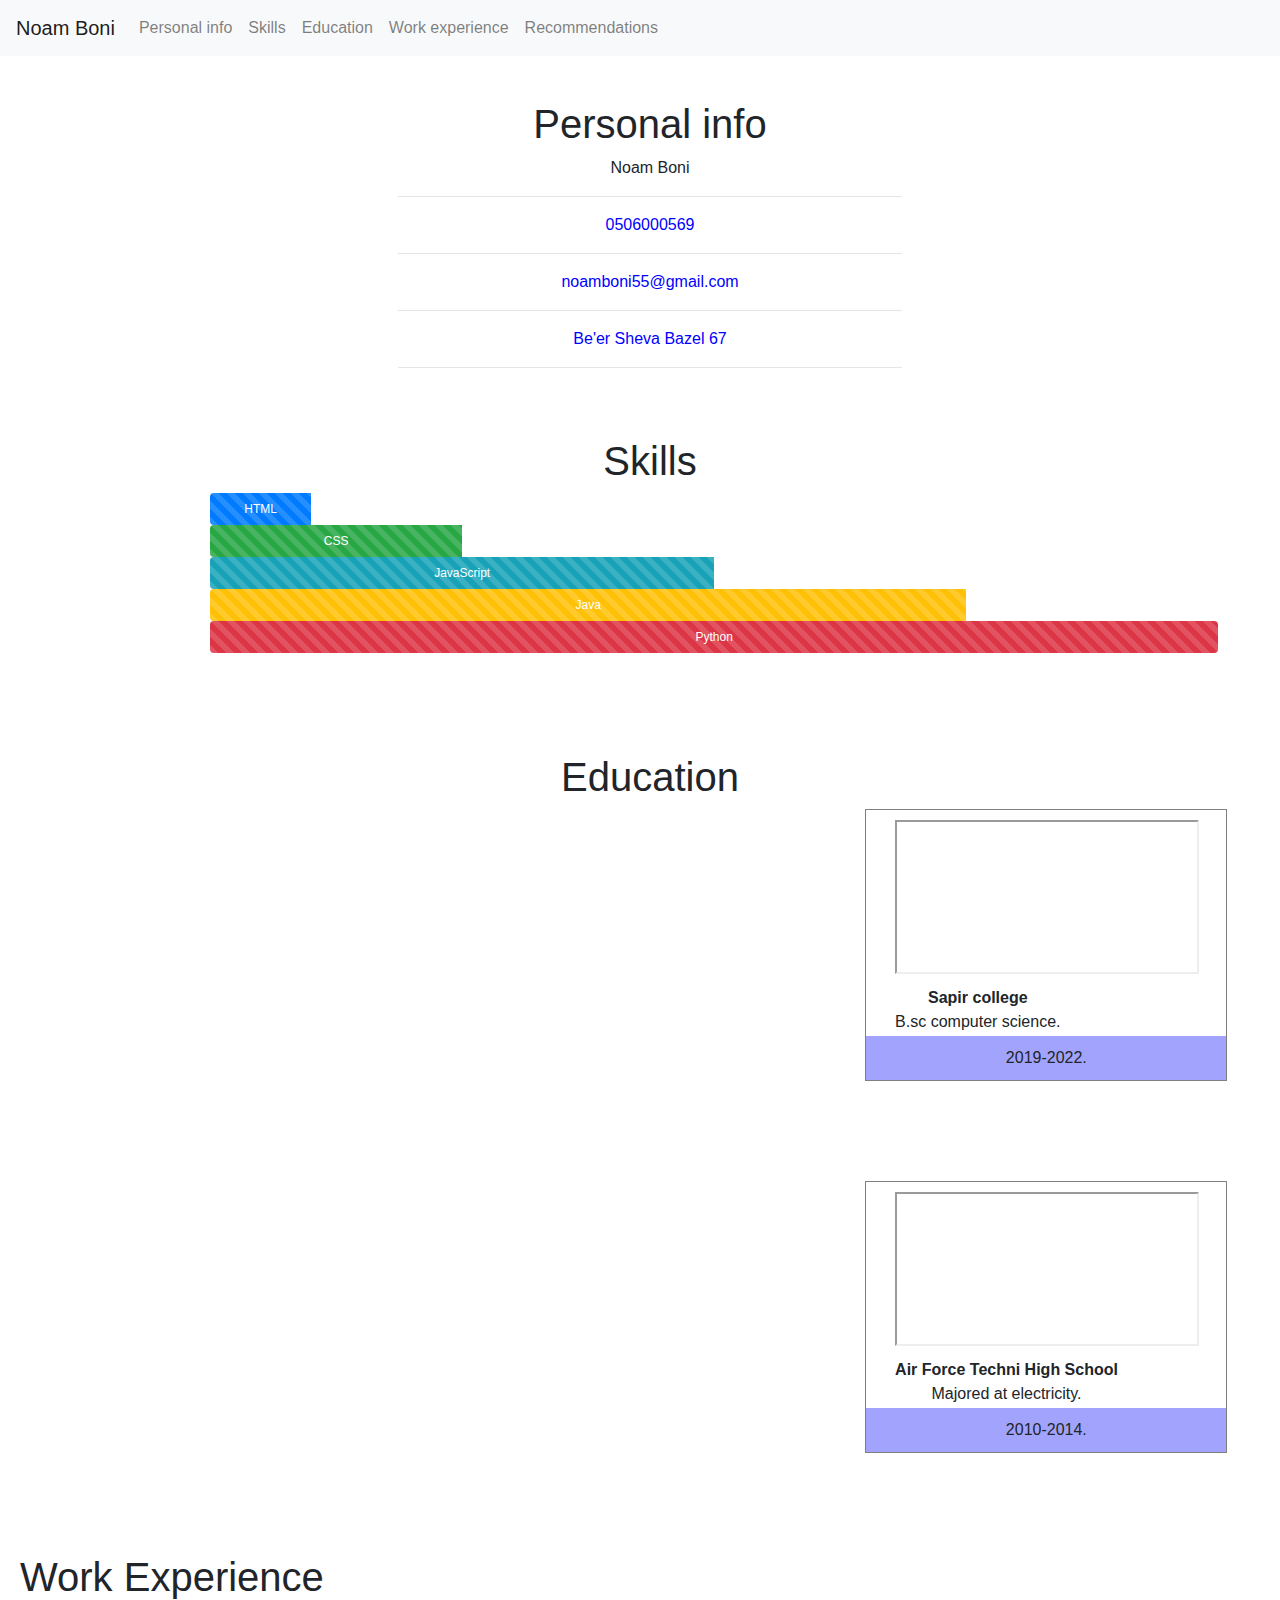
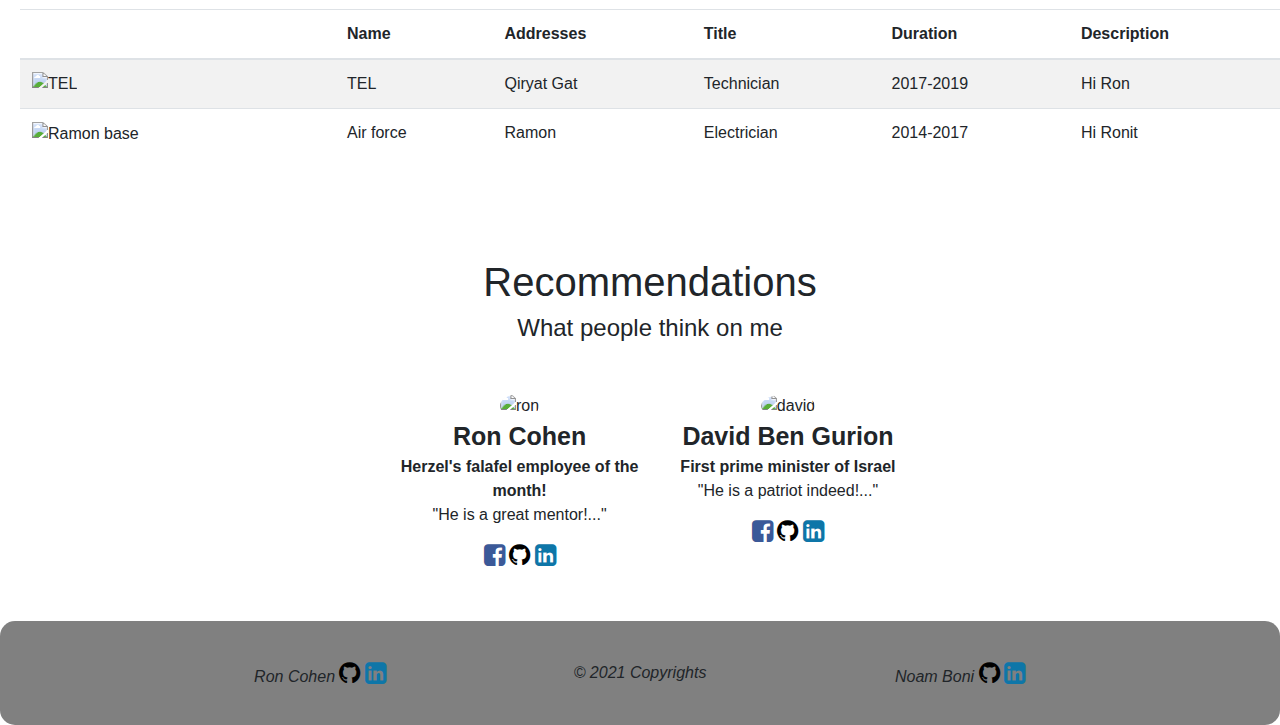
==== Code/index.html @ b9d27add "cont" ====
<!DOCTYPE html>
<html lang="en">

<header>
    <meta="UTF-8">
        <meta name="viewport" content="width=device-width, initial-scale=1">
        <link rel="stylesheet" href="https://stackpath.bootstrapcdn.com/bootstrap/4.5.2/css/bootstrap.min.css"
            integrity="sha384-JcKb8q3iqJ61gNV9KGb8thSsNjpSL0n8PARn9HuZOnIxN0hoP+VmmDGMN5t9UJ0Z" crossorigin="anonymous">
        <link rel="stylesheet"
            href="https://cdnjs.cloudflare.com/ajax/libs/font-awesome/4.7.0/css/font-awesome.min.css">
        <link rel="stylesheet" href="style.css">
        <title>Noam Boni - CV </title>
</header>


<body>


    <nav class="navbar navbar-expand-lg navbar-light bg-light">
        <a class="navbar-brand" href="#">Noam Boni</a>
        <div class="collapse navbar-collapse" id="navbarNav">
          <ul class="navbar-nav">
            <li class="nav-item">
              <a class="nav-link" href="#personal-info">Personal info</a>
            </li>
            <li class="nav-item">
              <a class="nav-link" href="#skills">Skills</a>
            </li>
            <li class="nav-item">
              <a class="nav-link" href="#education">Education</a>
            </li>
            <li class="nav-item">
                <a class="nav-link" href="#work-experience">Work experience</a>
            </li>
            <li class="nav-item">
                <a class="nav-link" href="#recommendations">Recommendations</a></li>
            </li>
          </ul>
        </div>
      </nav>

    <section id="personal-info">
        <div>
            <h1>Personal info</h1>
            <p>Noam Boni</p>
            <hr>
            <a href="tel:0506000569">0506000569</a>
            <hr>
            <a href="mailto:noamboni55@gmail.com
            &subject=Hi%20Noam%20Boni
            &body=Good%20day">noamboni55@gmail.com</a>
            <hr>
            <a href="https://www.google.co.il/maps/place/%D7%91%D7%96%D7%9C+67,+%D7%91%D7%90%D7%A8+%D7%A9%D7%91%D7%A2%E2%80%AD/@31.2509069,34.7924767,17z/data=!3m1!4b1!4m5!3m4!1s0x1502666c70b21337:0xc78665415053d9a7!8m2!3d31.2509069!4d34.790288"
                target="_blank">Be'er
                Sheva Bazel 67</a>
            <hr>
        </div>
        <span>
            <img class="image" src="../Pictures/noam.jpg">
        </span>
    </section>

    <section id="skills">
        <h1>Skills</h1>
        <div class="progress">
            <div class="progress-bar progress-bar-striped" role="progressbar" style="width: 10%" aria-valuenow="10"
                aria-valuemin="0" aria-valuemax="100">HTML</div>
        </div>
        <div class="progress">
            <div class="progress-bar progress-bar-striped bg-success" role="progressbar" style="width: 25%"
                aria-valuenow="25" aria-valuemin="0" aria-valuemax="100">CSS</div>
        </div>
        <div class="progress">
            <div class="progress-bar progress-bar-striped bg-info" role="progressbar" style="width: 50%"
                aria-valuenow="50" aria-valuemin="0" aria-valuemax="100">JavaScript</div>
        </div>
        <div class="progress">
            <div class="progress-bar progress-bar-striped bg-warning" role="progressbar" style="width: 75%"
                aria-valuenow="75" aria-valuemin="0" aria-valuemax="100">Java</div>
        </div>
        <div class="progress">
            <div class="progress-bar progress-bar-striped bg-danger" role="progressbar" style="width: 100%"
                aria-valuenow="100" aria-valuemin="0" aria-valuemax="100">Python</div>
        </div>
    </section>

    <section id="education">
        <h1>Education</h1>
        <ul>
            <li>
                <iframe src="https://maps.google.com/maps?q=sapir%20college&t=&z=13&ie=UTF8&iwloc=&output=embed"
                    class="map"></iframe>
                </div>
                <p class="map-text">
                    <b>Sapir college</b><br>
                    B.sc computer science.<br>
                </p>
                <p class="years">2019-2022.</p>
            </li>
            <li>
                <iframe
                    src="https://maps.google.com/maps?q=%D7%98%D7%9B%D7%A0%D7%99%20%D7%91%D7%90%D7%A8%20%D7%A9%D7%91%D7%A2&t=&z=15&ie=UTF8&iwloc=&output=embed"
                    class="map"></iframe>
                <p class="map-text">
                    <b>Air Force Techni High School</b><br>
                    Majored at electricity.<br>
                </p>
                <p class="years">2010-2014.<br></p>
            </li>
        </ul>
    </section>

    <section id="work-experience">
        <h1>Work Experience</h1>
        <div class="table-exp">
            <table class="table table-striped">
                <thead>
                    <tr>
                        <th></th>
                        <th scope="col">Name</th>
                        <th scope="col">Addresses</th>
                        <th scope="col">Title</th>
                        <th scope="col">Duration</th>
                        <th scope="col">Description</th>
                    </tr>
                </thead>
                <tbody>
                    <tr>
                        <td><img class="table-img"
                                src="https://www.tel.com/about/tel_vc/images/logoTEL.png" alt="TEL"></td>
                        <td>TEL</td>
                        <td>Qiryat Gat</td>
                        <td>Technician</td>
                        <td>2017-2019</td>
                        <td>Hi Ron</td>
                    </tr>
                    <tr>
                        <td scope="row" class="w-25"><img class="table-img"
                                src="https://upload.wikimedia.org/wikipedia/he/b/b1/Kanaf_25_ramon.png"
                                alt="Ramon base"></td>
                        <td>Air force</td>
                        <td>Ramon</td>
                        <td>Electrician</td>
                        <td>2014-2017</td>
                        <td>Hi Ronit</td>
                    </tr>
                </tbody>
            </table>
        </div>


    </section>

    <section id="recommendations">
        <h1>Recommendations</h1>
        <h4>What people think on me</h4>
        <ul>
            <li>
                <img class="reco-img" src="../Pictures/ronitush.jpeg" alt="ron">
                <p class="reco">
                    <b>Ron Cohen</b><br>
                    <b>Herzel's falafel employee of the month!</b><br>
                    "He is a great mentor!..."
                </p>
                <div class="reco-icons">
                <i class="fa fa-facebook-square"></i>
                <i class="fa fa-github"></i>
                <i class="fa fa-linkedin-square"></i>
                </div>

            </li>
            <li>
                <img class="reco-img"
                    src="https://encrypted-tbn0.gstatic.com/images?q=tbn:ANd9GcR71uqk4ohhrumM4XWyDaz-d7qzefI0s_Stgg&usqp=CAU"
                    alt="david">
                <p class="reco">
                    <b>David Ben Gurion</b><br>
                    <b>First prime minister of Israel</b><br>
                    "He is a patriot indeed!..."
                </p>
                <div class="reco-icons">
                    <i class="fa fa-facebook-square"></i>
                    <i class="fa fa-github"></i>
                    <i class="fa fa-linkedin-square"></i>
                </div>

            </li>
        </ul>
    </section>






    <div class="footer">
        <span class="cpr"><i>&copy; 2021 Copyrights</i></span>
        <span class="ron">
            <span><i> Ron Cohen </i></span>
            <a class="logo" href="https://github.com/ronmms " target="_blank" title="Ron's Github">
                <i class="fa fa-github"></i> </a>
            <a href="https://www.linkedin.com/in/ron-cohen-118797155/" target="_blank" title="Ron's linkedin">
                <i class="fa fa-linkedin-square"></i> </a>
        </span>
        <span class="noam">
            <span><i> Noam Boni </i></span>
            <a class="logo" href="https://github.com/NoamBoni" target="_blank" title="Noam's Github">
                <i class="fa fa-github"> </i></a>
            <a href="https://www.linkedin.com/in/noam-boni/" target="_blank" title="Noam's linkedin">
                <i class="fa fa-linkedin-square"></i>
            </a>
        </span>
    </div>

</body>



</html>
---- Code/style.css ----
html {
    font-family: Arial, Helvetica, sans-serif, 'Times New Roman', Times, serif;
}
.navbar{
    position: fixed;
    width: 100%;
    z-index: 5;
    top: 0;
}
.head {
    top: 0;
    left: 0;
    z-index: 5;
    width: 100%;
    background-color: #333;
}

.head span {
    float: left;
    color: white;
    padding: 2ex 2ex;
    cursor: default;
}

.head ul {
    list-style-type: none;
    margin: 0;
    padding: 0;
}

.head li a {
    float: left;
    display: block;
    color: white;
    text-align: center;
    text-decoration: none;
    padding: 2ex 2ex;
}

.head li a:hover {
    background-color: #111;
}

section {
    margin-top: 100px;
    margin-left: 20px;
    margin-bottom: 50px;
    clear: left;
}

#personal-info div {
    text-align: center;
    width: 100%;
    height: 250px;
    float: left;
    margin-bottom: 7ex;
}

#personal-info hr{
    width: 40%;
}

#personal-info .image {
    margin: auto;
    display: block;
    height: 28ex;
}

#personal-info a {
    text-decoration: none;
    color: blue;
}

#personal-info a:hover {
    color: red;
    text-decoration: underline;
}

#skills{
    text-align: center;
}

.progress {
    display: flex;
    height: 2rem;
    overflow: hidden;
    line-height: 0;
    font-size: .75rem;
    background-color:white;
    border-radius: .25rem;
    width: 80%;
    margin-left: 30ex;
}

#education{
    text-align: center;
}

#education ul {
    padding-inline-start: 100ex;
    list-style-type: none;
}

#education ul li {
    border: 1px solid gray;
    float: left;
    position: relative;
    margin-bottom: 100px;
    margin-right: 80px;
    padding: 135px 180px;
    display: block;
}

.map {
    position: absolute;
    left: 8%;
    top: 4%;
    height: inherit;
}

.map-text {
    position: absolute;
    bottom: 11%;
    left: 8%;
    margin-top: 20px;
}

.years {
    position: absolute;
    left: 0;
    right: 0;
    bottom: 0;
    width: 100%;
    background-color: rgb(161, 163, 253);
    padding-top: 10px;
    padding-bottom: 10px;
    margin: 0;
    text-align: center;
}


.table-img {
    height: 8ex;
    margin: 0;
}

#recommendations {
  
    text-align: center;
    
}

#recommendations ul {
    list-style-type: none;
    margin-top: 50px;
    padding-left: 29%;
}

#recommendations ul li {
    float:left;
    width: 30%;
    margin-bottom: 50px;
}

.reco-img {
    height: 180px;
    border-radius: 50%;
    width: 150px;
}

.reco b:first-child {
    font-size: 25px;
}

.fa-facebook-square {
    color: #3b5998;
    font-size: 25px;
}

.fa-linkedin-square {
    color: #0e76a8;
    font-size: 25px;
}

.fa-github {
    color: black;
    font-size: 25px;
}


.footer{
    clear: both;
    width: 100%;
    text-align: center;
    background-color:gray;
    padding: 40px;
    border-radius: 15px;
    position: relative;
    margin-top: 100px;
}

.cpr{
    text-align: center;
    left: 650px;
}

.ron, .noam {
    position: absolute;
    width: 50%;
}

.ron {
    left: 0;
}

.noam {
    right: 0;
}

@media only screen and (max-width: 767px){
    .footer{
        width: 98%;
        font-size: 65%;
    }

    .fa-facebook-square {
        font-size: 85%;
    }
    
    .fa-linkedin-square {
        font-size: 3ex;
    }
    
    .fa-github {
        font-size: 3ex;
    }
    #recommendations ul li{
        clear: both;
    }

    .reco{
        text-align: center;
        width: 20ex;
    }

    #recommendations i{
        font-size: 3ex;
    }

    .reco-icons{
        margin-left: 3.3ex;
        width: 100%;
    }

    .table-exp th ,.table-exp td{
        width: 1%;
        font-size: 1.3ex;
    }

    .table-img{
        height: 4ex;
        margin: 0;
        padding: 0;
    }

    .progress{
        width: 100%;
        font-size: 70%;

    }
    #personal-info div{
        width: 80%;
    }

    #personal-info span{
        margin-left: 6.5ex;

    }

    .head{
        width: 100%;
    }


}

@media only screen and (max-width: 1023px){
    .footer{
        width: 100%;
        font-size: 90%;
    }

    .fa-facebook-square {
        font-size: 85%;
    }
    
    .fa-linkedin-square {
        font-size: 3ex;
    }
    
    .fa-github {
        font-size: 3ex;
    }
    #recommendations ul li{
        clear: both;
        margin-left: 9ex;
    }

    .reco{
        text-align: center;
        width: 35ex;
        margin-inline-start: -6.2ex;    }

    #recommendations i{
        font-size: 3ex;
    }

    .reco-icons{
        margin-left: 0.2ex;
        width: 100%;
    }

    .table-exp th ,.table-exp td{
        font-size: 1.3ex;
    }

    .table-img{
        height: 4ex;
        margin: 0;
        padding: 0;
    }

    .progress{
        width: 90%;
        font-size: 70%;

    }
    #personal-info div{
        width: 80%;
    }

    #personal-info span{
        margin-left: 30ex;

    }

    .head{
        width: 100%;
    }


}
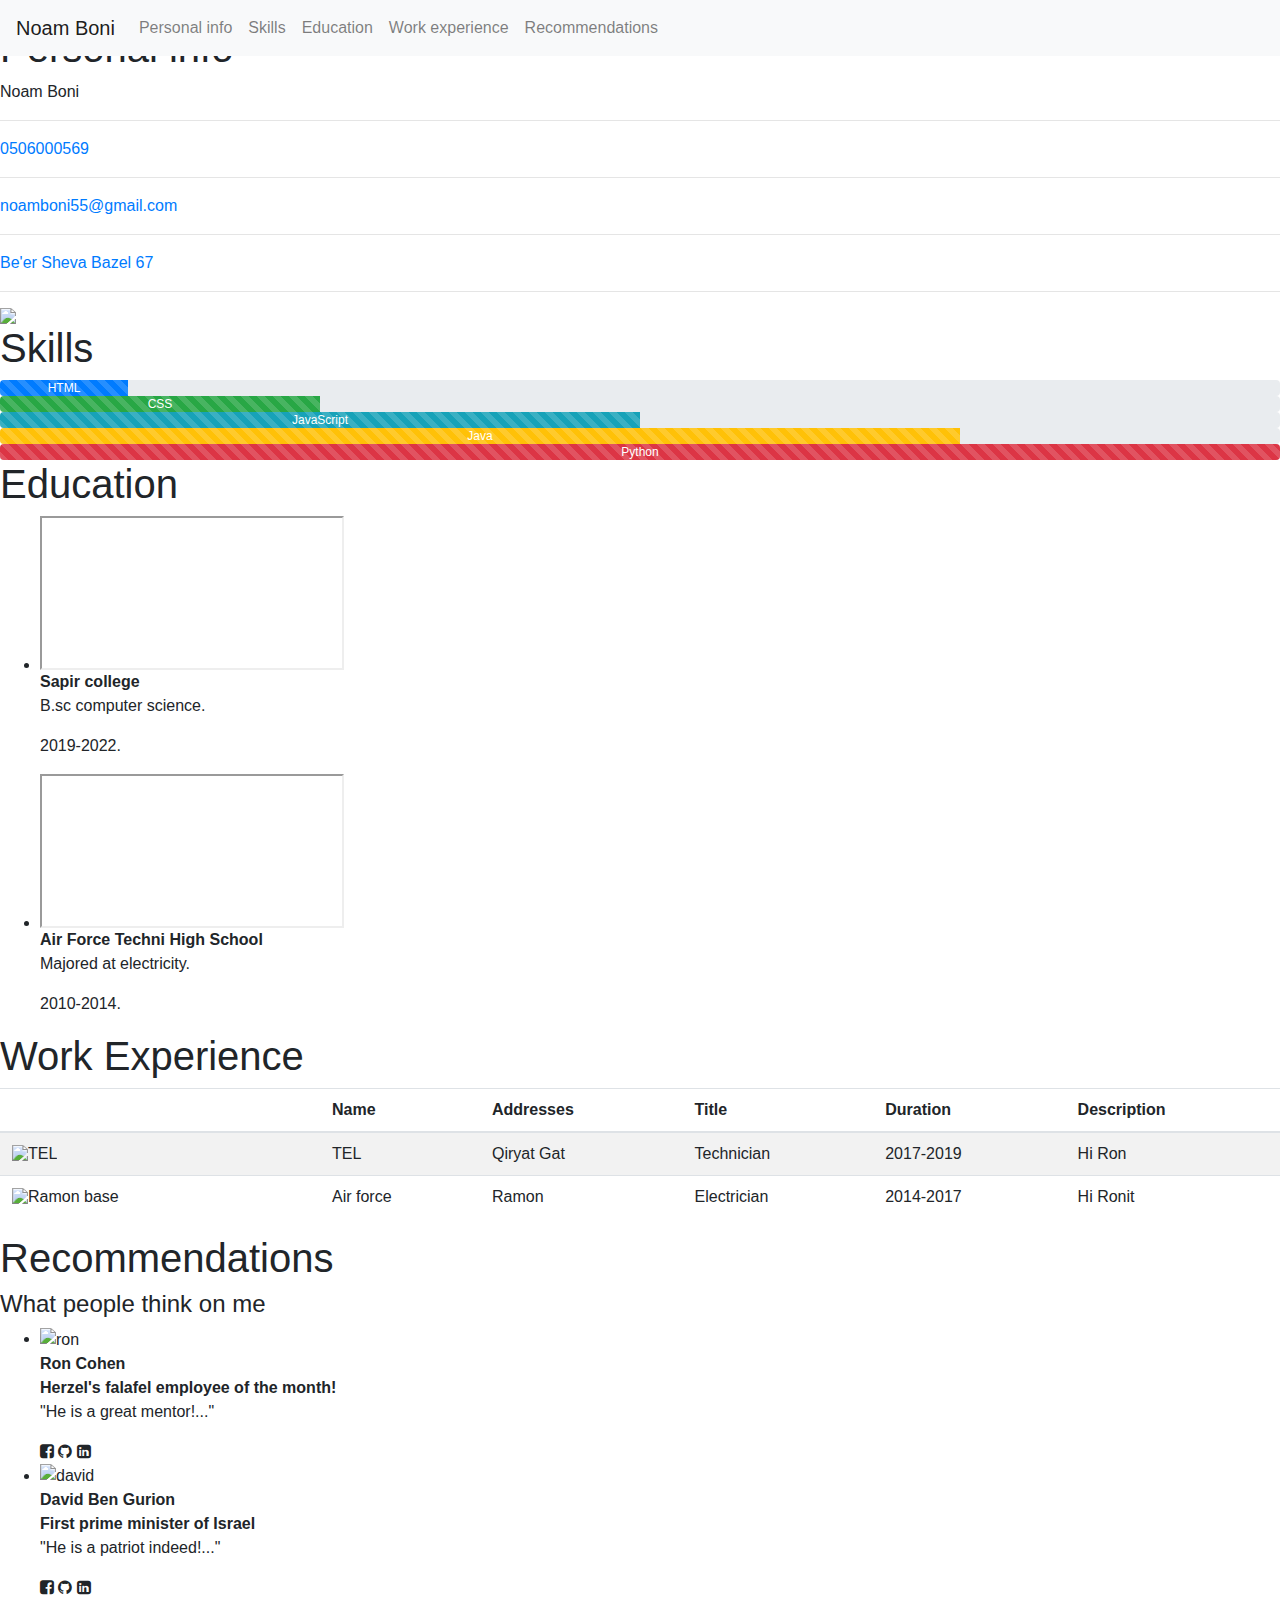
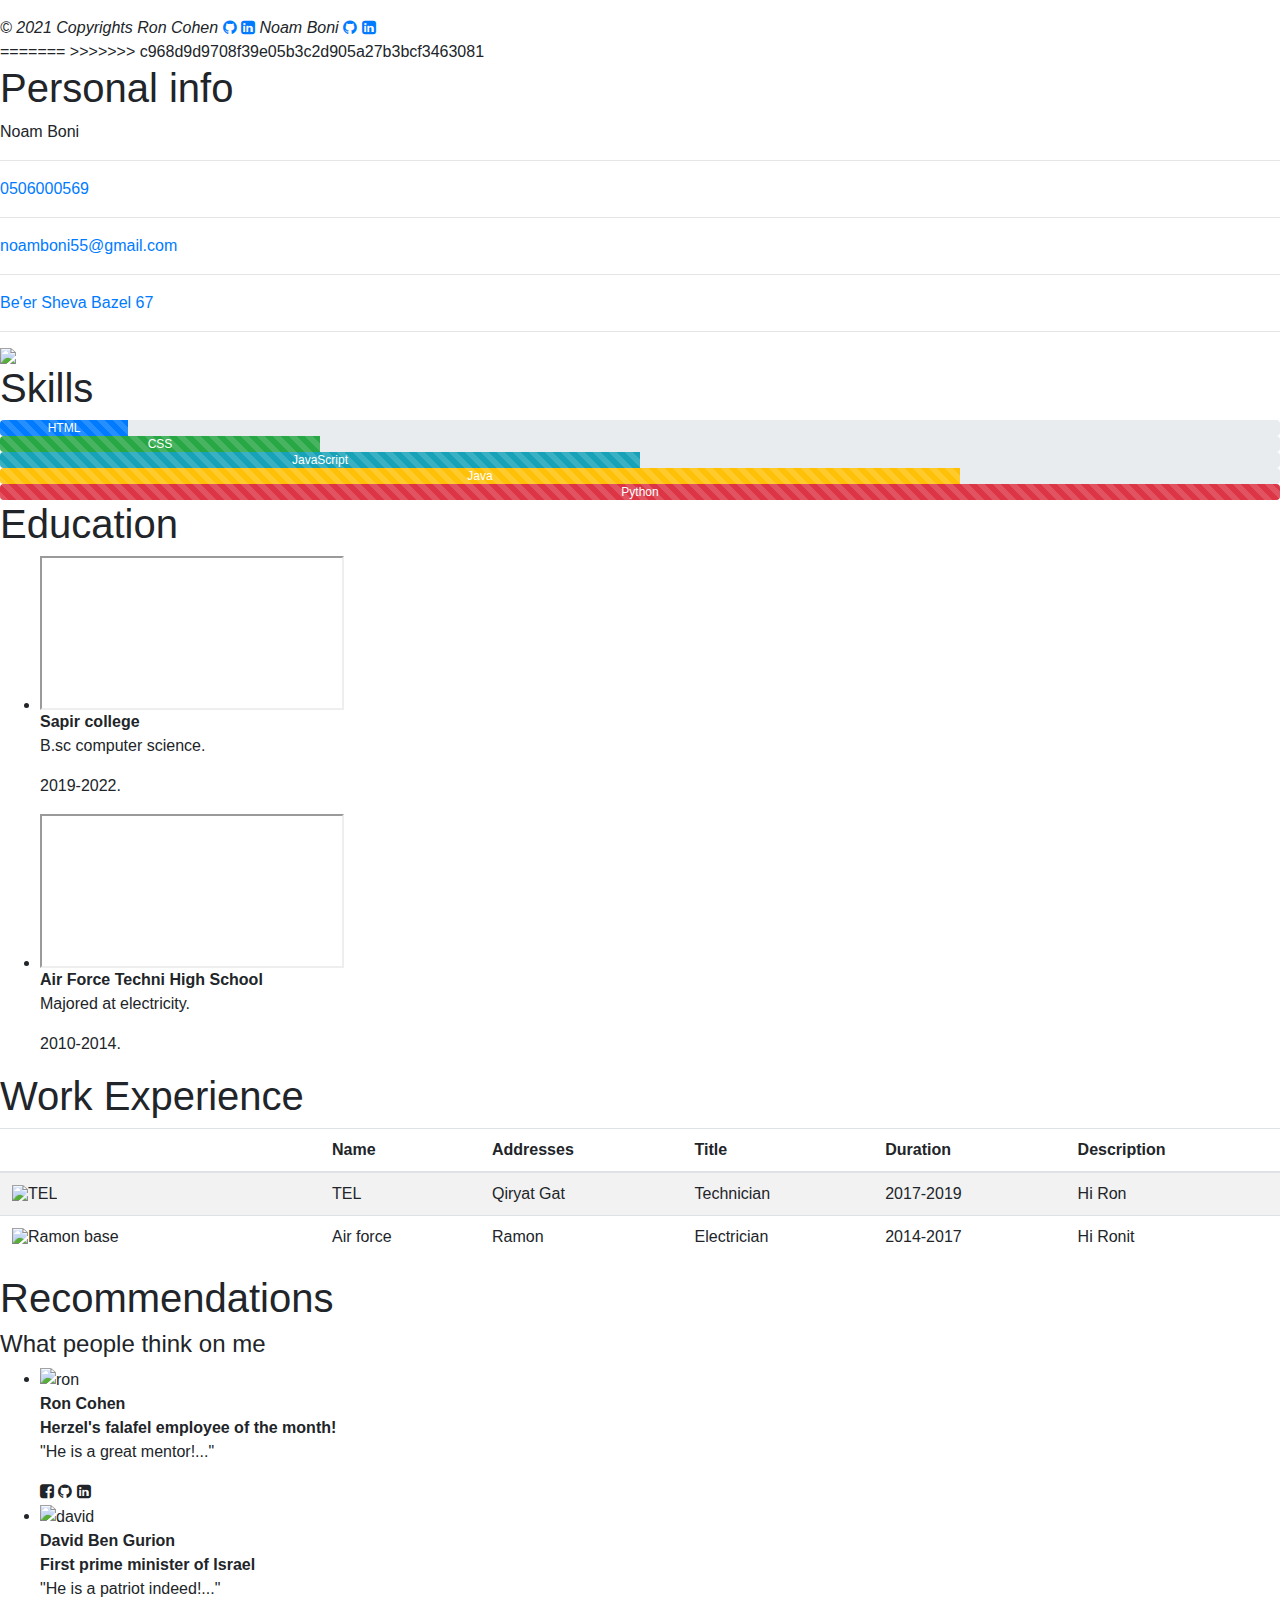
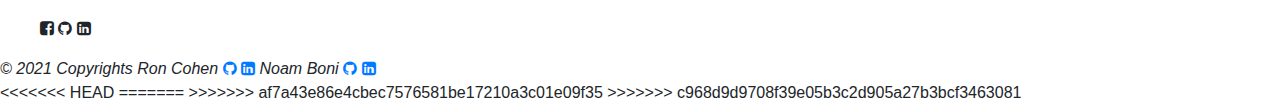
==== commit 40d77b0f: "u" ====
--- a/Code/index.html
+++ b/Code/index.html
@@ -1,3 +1,6 @@
+<<<<<<< HEAD
+=======
+<<<<<<< HEAD
 <!DOCTYPE html>
 <html lang="en">
 
@@ -15,9 +18,11 @@
 
 <body>
 
-
     <nav class="navbar navbar-expand-lg navbar-light bg-light">
         <a class="navbar-brand" href="#">Noam Boni</a>
+        <button class="navbar-toggler" type="button" data-toggle="collapse" data-target="#navbarNav" aria-controls="navbarNav" aria-expanded="false" aria-label="Toggle navigation">
+          <span class="navbar-toggler-icon"></span>
+        </button>
         <div class="collapse navbar-collapse" id="navbarNav">
           <ul class="navbar-nav">
             <li class="nav-item">
@@ -38,6 +43,8 @@
           </ul>
         </div>
       </nav>
+
+
 
     <section id="personal-info">
         <div>
@@ -216,4 +223,227 @@
 
 
 
+=======
+>>>>>>> c968d9d9708f39e05b3c2d905a27b3bcf3463081
+<!DOCTYPE html>
+<html lang="en">
+
+<header>
+    <meta="UTF-8">
+        <meta name="viewport" content="width=device-width, initial-scale=1">
+        <link rel="stylesheet" href="https://stackpath.bootstrapcdn.com/bootstrap/4.5.2/css/bootstrap.min.css"
+            integrity="sha384-JcKb8q3iqJ61gNV9KGb8thSsNjpSL0n8PARn9HuZOnIxN0hoP+VmmDGMN5t9UJ0Z" crossorigin="anonymous">
+        <link rel="stylesheet"
+            href="https://cdnjs.cloudflare.com/ajax/libs/font-awesome/4.7.0/css/font-awesome.min.css">
+        <link rel="stylesheet" href="style.css">
+        <title>Noam Boni - CV </title>
+</header>
+
+
+<body>
+
+
+    <nav class="navbar navbar-expand-lg navbar-light bg-light">
+        <a class="navbar-brand" href="#">Noam Boni</a>
+        <div class="collapse navbar-collapse" id="navbarNav">
+          <ul class="navbar-nav">
+            <li class="nav-item">
+              <a class="nav-link" href="#personal-info">Personal info</a>
+            </li>
+            <li class="nav-item">
+              <a class="nav-link" href="#skills">Skills</a>
+            </li>
+            <li class="nav-item">
+              <a class="nav-link" href="#education">Education</a>
+            </li>
+            <li class="nav-item">
+                <a class="nav-link" href="#work-experience">Work experience</a>
+            </li>
+            <li class="nav-item">
+                <a class="nav-link" href="#recommendations">Recommendations</a></li>
+            </li>
+          </ul>
+        </div>
+      </nav>
+    <section id="personal-info">
+        <div>
+            <h1>Personal info</h1>
+            <p>Noam Boni</p>
+            <hr>
+            <a href="tel:0506000569">0506000569</a>
+            <hr>
+            <a href="mailto:noamboni55@gmail.com
+            &subject=Hi%20Noam%20Boni
+            &body=Good%20day">noamboni55@gmail.com</a>
+            <hr>
+            <a href="https://www.google.co.il/maps/place/%D7%91%D7%96%D7%9C+67,+%D7%91%D7%90%D7%A8+%D7%A9%D7%91%D7%A2%E2%80%AD/@31.2509069,34.7924767,17z/data=!3m1!4b1!4m5!3m4!1s0x1502666c70b21337:0xc78665415053d9a7!8m2!3d31.2509069!4d34.790288"
+                target="_blank">Be'er
+                Sheva Bazel 67</a>
+            <hr>
+        </div>
+        <span>
+            <img class="image" src="../Pictures/noam.jpg">
+        </span>
+    </section>
+
+    <section id="skills">
+        <h1>Skills</h1>
+        <div class="progress">
+            <div class="progress-bar progress-bar-striped" role="progressbar" style="width: 10%" aria-valuenow="10"
+                aria-valuemin="0" aria-valuemax="100">HTML</div>
+        </div>
+        <div class="progress">
+            <div class="progress-bar progress-bar-striped bg-success" role="progressbar" style="width: 25%"
+                aria-valuenow="25" aria-valuemin="0" aria-valuemax="100">CSS</div>
+        </div>
+        <div class="progress">
+            <div class="progress-bar progress-bar-striped bg-info" role="progressbar" style="width: 50%"
+                aria-valuenow="50" aria-valuemin="0" aria-valuemax="100">JavaScript</div>
+        </div>
+        <div class="progress">
+            <div class="progress-bar progress-bar-striped bg-warning" role="progressbar" style="width: 75%"
+                aria-valuenow="75" aria-valuemin="0" aria-valuemax="100">Java</div>
+        </div>
+        <div class="progress">
+            <div class="progress-bar progress-bar-striped bg-danger" role="progressbar" style="width: 100%"
+                aria-valuenow="100" aria-valuemin="0" aria-valuemax="100">Python</div>
+        </div>
+    </section>
+
+    <section id="education">
+        <h1>Education</h1>
+        <ul>
+            <li>
+                <iframe src="https://maps.google.com/maps?q=sapir%20college&t=&z=13&ie=UTF8&iwloc=&output=embed"
+                    class="map"></iframe>
+                </div>
+                <p class="map-text">
+                    <b>Sapir college</b><br>
+                    B.sc computer science.<br>
+                </p>
+                <p class="years">2019-2022.</p>
+            </li>
+            <li>
+                <iframe
+                    src="https://maps.google.com/maps?q=%D7%98%D7%9B%D7%A0%D7%99%20%D7%91%D7%90%D7%A8%20%D7%A9%D7%91%D7%A2&t=&z=15&ie=UTF8&iwloc=&output=embed"
+                    class="map"></iframe>
+                <p class="map-text">
+                    <b>Air Force Techni High School</b><br>
+                    Majored at electricity.<br>
+                </p>
+                <p class="years">2010-2014.<br></p>
+            </li>
+        </ul>
+    </section>
+
+    <section id="work-experience">
+        <h1>Work Experience</h1>
+        <div class="table-exp">
+            <table class="table table-striped">
+                <thead>
+                    <tr>
+                        <th></th>
+                        <th scope="col">Name</th>
+                        <th scope="col">Addresses</th>
+                        <th scope="col">Title</th>
+                        <th scope="col">Duration</th>
+                        <th scope="col">Description</th>
+                    </tr>
+                </thead>
+                <tbody>
+                    <tr>
+                        <td><img class="table-img"
+                                src="https://www.tel.com/about/tel_vc/images/logoTEL.png" alt="TEL"></td>
+                        <td>TEL</td>
+                        <td>Qiryat Gat</td>
+                        <td>Technician</td>
+                        <td>2017-2019</td>
+                        <td>Hi Ron</td>
+                    </tr>
+                    <tr>
+                        <td scope="row" class="w-25"><img class="table-img"
+                                src="https://upload.wikimedia.org/wikipedia/he/b/b1/Kanaf_25_ramon.png"
+                                alt="Ramon base"></td>
+                        <td>Air force</td>
+                        <td>Ramon</td>
+                        <td>Electrician</td>
+                        <td>2014-2017</td>
+                        <td>Hi Ronit</td>
+                    </tr>
+                </tbody>
+            </table>
+        </div>
+
+
+    </section>
+
+    <section id="recommendations">
+        <h1>Recommendations</h1>
+        <h4>What people think on me</h4>
+        <ul>
+            <li>
+                <img class="reco-img" src="../Pictures/ronitush.jpeg" alt="ron">
+                <p class="reco">
+                    <b>Ron Cohen</b><br>
+                    <b>Herzel's falafel employee of the month!</b><br>
+                    "He is a great mentor!..."
+                </p>
+                <div class="reco-icons">
+                <i class="fa fa-facebook-square"></i>
+                <i class="fa fa-github"></i>
+                <i class="fa fa-linkedin-square"></i>
+                </div>
+
+            </li>
+            <li>
+                <img class="reco-img"
+                    src="https://encrypted-tbn0.gstatic.com/images?q=tbn:ANd9GcR71uqk4ohhrumM4XWyDaz-d7qzefI0s_Stgg&usqp=CAU"
+                    alt="david">
+                <p class="reco">
+                    <b>David Ben Gurion</b><br>
+                    <b>First prime minister of Israel</b><br>
+                    "He is a patriot indeed!..."
+                </p>
+                <div class="reco-icons">
+                    <i class="fa fa-facebook-square"></i>
+                    <i class="fa fa-github"></i>
+                    <i class="fa fa-linkedin-square"></i>
+                </div>
+
+            </li>
+        </ul>
+    </section>
+
+
+
+
+
+
+    <div class="footer">
+        <span class="cpr"><i>&copy; 2021 Copyrights</i></span>
+        <span class="ron">
+            <span><i> Ron Cohen </i></span>
+            <a class="logo" href="https://github.com/ronmms " target="_blank" title="Ron's Github">
+                <i class="fa fa-github"></i> </a>
+            <a href="https://www.linkedin.com/in/ron-cohen-118797155/" target="_blank" title="Ron's linkedin">
+                <i class="fa fa-linkedin-square"></i> </a>
+        </span>
+        <span class="noam">
+            <span><i> Noam Boni </i></span>
+            <a class="logo" href="https://github.com/NoamBoni" target="_blank" title="Noam's Github">
+                <i class="fa fa-github"> </i></a>
+            <a href="https://www.linkedin.com/in/noam-boni/" target="_blank" title="Noam's linkedin">
+                <i class="fa fa-linkedin-square"></i>
+            </a>
+        </span>
+    </div>
+
+</body>
+
+
+
+<<<<<<< HEAD
+=======
+>>>>>>> af7a43e86e4cbec7576581be17210a3c01e09f35
+>>>>>>> c968d9d9708f39e05b3c2d905a27b3bcf3463081
 </html>--- a/Code/style.css
+++ b/Code/style.css
@@ -1,6 +1,13 @@
 html {
-    font-family: Arial, Helvetica, sans-serif, 'Times New Roman', Times, serif;
-}
+  font-family: Arial, Helvetica, sans-serif, "Times New Roman", Times, serif;
+}
+.navbar {
+  position: fixed;
+  width: 100%;
+  z-index: 5;
+  top: 0;
+}
+<<<<<<< HEAD
 .navbar{
     position: fixed;
     width: 100%;
@@ -13,42 +20,51 @@
     z-index: 5;
     width: 100%;
     background-color: #333;
+=======
+.head {
+  top: 0;
+  left: 0;
+  z-index: 5;
+  width: 100%;
+  background-color: #333;
+>>>>>>> c968d9d9708f39e05b3c2d905a27b3bcf3463081
 }
 
 .head span {
-    float: left;
-    color: white;
-    padding: 2ex 2ex;
-    cursor: default;
+  float: left;
+  color: white;
+  padding: 2ex 2ex;
+  cursor: default;
 }
 
 .head ul {
-    list-style-type: none;
-    margin: 0;
-    padding: 0;
+  list-style-type: none;
+  margin: 0;
+  padding: 0;
 }
 
 .head li a {
-    float: left;
-    display: block;
-    color: white;
-    text-align: center;
-    text-decoration: none;
-    padding: 2ex 2ex;
+  float: left;
+  display: block;
+  color: white;
+  text-align: center;
+  text-decoration: none;
+  padding: 2ex 2ex;
 }
 
 .head li a:hover {
-    background-color: #111;
+  background-color: #111;
 }
 
 section {
-    margin-top: 100px;
-    margin-left: 20px;
-    margin-bottom: 50px;
-    clear: left;
+  margin-top: 100px;
+  margin-left: 20px;
+  margin-bottom: 50px;
+  clear: left;
 }
 
 #personal-info div {
+<<<<<<< HEAD
     text-align: center;
     width: 100%;
     height: 250px;
@@ -64,16 +80,37 @@
     margin: auto;
     display: block;
     height: 28ex;
+=======
+  text-align: center;
+  width: 100%;
+  height: 250px;
+  float: left;
+  margin-bottom: 7ex;
+}
+
+#personal-info hr {
+  width: 40%;
+}
+
+#personal-info .image {
+  margin: auto;
+  display: block;
+  height: 28ex;
+>>>>>>> c968d9d9708f39e05b3c2d905a27b3bcf3463081
 }
 
 #personal-info a {
-    text-decoration: none;
-    color: blue;
+  text-decoration: none;
+  color: blue;
 }
 
 #personal-info a:hover {
-    color: red;
-    text-decoration: underline;
+  color: red;
+  text-decoration: underline;
+}
+
+#skills {
+  text-align: center;
 }
 
 #skills{
@@ -81,6 +118,7 @@
 }
 
 .progress {
+<<<<<<< HEAD
     display: flex;
     height: 2rem;
     overflow: hidden;
@@ -99,121 +137,143 @@
 #education ul {
     padding-inline-start: 100ex;
     list-style-type: none;
+=======
+  display: flex;
+  height: 2rem;
+  overflow: hidden;
+  line-height: 0;
+  font-size: 0.75rem;
+  background-color: white;
+  border-radius: 0.25rem;
+  width: 80%;
+  margin-left: 30ex;
+}
+
+#education {
+  text-align: center;
+}
+
+#education ul {
+  padding-inline-start: 100ex;
+  list-style-type: none;
+>>>>>>> c968d9d9708f39e05b3c2d905a27b3bcf3463081
 }
 
 #education ul li {
-    border: 1px solid gray;
-    float: left;
-    position: relative;
-    margin-bottom: 100px;
-    margin-right: 80px;
-    padding: 135px 180px;
-    display: block;
+  border: 1px solid gray;
+  position: relative;
+  float: left;
+  margin-bottom: 100px;
+  padding: 135px;
+  width: 25%;
+  margin-right: 70px;
 }
 
 .map {
-    position: absolute;
-    left: 8%;
-    top: 4%;
-    height: inherit;
+  position: absolute;
+  left: 14%;
+  top: 4%;
+  height: inherit;
 }
 
 .map-text {
-    position: absolute;
-    bottom: 11%;
-    left: 8%;
-    margin-top: 20px;
+  position: absolute;
+  bottom: 11%;
+  left: 32%;
+  margin-top: 20px;
+}
+
+#work-experience {
+  text-align: center;
 }
 
 .years {
-    position: absolute;
-    left: 0;
-    right: 0;
-    bottom: 0;
-    width: 100%;
-    background-color: rgb(161, 163, 253);
-    padding-top: 10px;
-    padding-bottom: 10px;
-    margin: 0;
-    text-align: center;
-}
-
+  position: absolute;
+  left: 0;
+  right: 0;
+  bottom: 0;
+  width: 100%;
+  background-color: rgb(234, 241, 248);
+  padding-top: 10px;
+  padding-bottom: 10px;
+  margin: 0;
+  text-align: center;
+}
 
 .table-img {
-    height: 8ex;
-    margin: 0;
+  height: 8ex;
+  margin: 0;
 }
 
 #recommendations {
-  
-    text-align: center;
-    
+  text-align: center;
 }
 
 #recommendations ul {
-    list-style-type: none;
-    margin-top: 50px;
-    padding-left: 29%;
+  list-style-type: none;
+  margin-top: 50px;
+  padding-left: 29%;
 }
 
 #recommendations ul li {
-    float:left;
-    width: 30%;
-    margin-bottom: 50px;
+  float: left;
+  width: 30%;
+  margin-bottom: 50px;
 }
 
 .reco-img {
-    height: 180px;
-    border-radius: 50%;
-    width: 150px;
+  height: 180px;
+  border-radius: 50%;
+  width: 150px;
 }
 
 .reco b:first-child {
-    font-size: 25px;
+  font-size: 25px;
 }
 
 .fa-facebook-square {
-    color: #3b5998;
-    font-size: 25px;
+  color: #3b5998;
+  font-size: 25px;
 }
 
 .fa-linkedin-square {
-    color: #0e76a8;
-    font-size: 25px;
+  color: #0e76a8;
+  font-size: 25px;
 }
 
 .fa-github {
-    color: black;
-    font-size: 25px;
-}
-
-
-.footer{
-    clear: both;
-    width: 100%;
-    text-align: center;
-    background-color:gray;
-    padding: 40px;
-    border-radius: 15px;
-    position: relative;
-    margin-top: 100px;
-}
-
-.cpr{
-    text-align: center;
-    left: 650px;
-}
-
-.ron, .noam {
-    position: absolute;
-    width: 50%;
+  color: black;
+  font-size: 25px;
+}
+
+.footer {
+  clear: both;
+  width: 100%;
+  text-align: center;
+  background-color: gray;
+  padding: 40px;
+  border-radius: 15px;
+  position: relative;
+  margin-top: 100px;
+}
+
+.cpr {
+  text-align: center;
+  left: 650px;
+}
+
+.ron,
+.noam {
+  position: absolute;
+  width: 50%;
 }
 
 .ron {
-    left: 0;
+  left: 0;
 }
 
 .noam {
+<<<<<<< HEAD
     right: 0;
 }
 
@@ -349,5 +409,186 @@
     }
 
 
-}
-
+=======
+  right: 0;
+}
+
+@media only screen and (max-width: 768px) {
+  .footer {
+    width: 98%;
+    font-size: 65%;
+  }
+
+  .fa-facebook-square {
+    font-size: 85%;
+  }
+
+  .fa-linkedin-square {
+    font-size: 3ex;
+  }
+
+  .fa-github {
+    font-size: 3ex;
+  }
+  #recommendations ul li {
+    clear: both;
+  }
+
+  .reco {
+    text-align: center;
+    width: 20ex;
+  }
+
+  #recommendations i {
+    font-size: 3ex;
+  }
+
+  .reco-icons {
+    margin-left: 3.3ex;
+    width: 100%;
+  }
+
+  .table-exp th,
+  .table-exp td {
+    width: 1%;
+    font-size: 1.3ex;
+  }
+
+  .table-img {
+    height: 4ex;
+    margin: 0;
+    padding: 0;
+  }
+
+  .progress {
+    width: 100%;
+    font-size: 70%;
+  }
+  #personal-info div {
+    width: 80%;
+  }
+
+  #personal-info span {
+    margin-left: 6.5ex;
+  }
+
+  .head {
+    width: 100%;
+  }
+
+  #education ul {
+    padding-inline-start: 0ex;
+    list-style-type: none;
+  }
+
+  #education ul li {
+    width: 20%;
+  }
+
+  .map {
+    position: absolute;
+    left: 6%;
+    top: 4%;
+    height: inherit;
+  }
+
+  .map-text {
+    position: absolute;
+    bottom: 11%;
+    left: 28%;
+    margin-top: 20px;
+  }
+}
+
+@media only screen and (max-width: 1024px) {
+  .footer {
+    width: 100%;
+    font-size: 90%;
+  }
+
+  .navbar {
+    width: 76%;
+  }
+
+  .fa-facebook-square {
+    font-size: 85%;
+  }
+
+  .fa-linkedin-square {
+    font-size: 3ex;
+  }
+
+  .fa-github {
+    font-size: 3ex;
+  }
+  #recommendations ul li {
+    clear: both;
+    margin-left: 9ex;
+  }
+
+  .reco {
+    text-align: center;
+    width: 35ex;
+    margin-inline-start: -6.2ex;
+  }
+
+  #recommendations i {
+    font-size: 3ex;
+  }
+
+  .reco-icons {
+    margin-left: 0.2ex;
+    width: 100%;
+  }
+
+  .table-exp th,
+  .table-exp td {
+    font-size: 1.3ex;
+  }
+
+  .table-img {
+    margin: 0;
+    padding: 0;
+  }
+
+  .progress {
+    width: 50%;
+    font-size: 70%;
+  }
+  #personal-info div {
+    width: 100%;
+  }
+
+  #personal-info span {
+    margin-left: 30ex;
+  }
+
+  .head {
+    width: 100%;
+  }
+
+  #education ul {
+    padding-inline-start: 64px;
+  }
+
+  #education ul li {
+    width: 10%;
+  }
+
+  .map {
+    position: absolute;
+    left: 6%;
+    top: 4%;
+    width: 88%;
+  }
+
+  .map-text {
+    position: absolute;
+    bottom: 11%;
+    left: 22%;
+    margin-top: 20px;
+    margin-right: 2px;
+  }
+>>>>>>> c968d9d9708f39e05b3c2d905a27b3bcf3463081
+}
+
--- a/Code/style.css
+++ b/Code/style.css
@@ -1,6 +1,13 @@
 html {
-    font-family: Arial, Helvetica, sans-serif, 'Times New Roman', Times, serif;
-}
+  font-family: Arial, Helvetica, sans-serif, "Times New Roman", Times, serif;
+}
+.navbar {
+  position: fixed;
+  width: 100%;
+  z-index: 5;
+  top: 0;
+}
+<<<<<<< HEAD
 .navbar{
     position: fixed;
     width: 100%;
@@ -13,42 +20,51 @@
     z-index: 5;
     width: 100%;
     background-color: #333;
+=======
+.head {
+  top: 0;
+  left: 0;
+  z-index: 5;
+  width: 100%;
+  background-color: #333;
+>>>>>>> c968d9d9708f39e05b3c2d905a27b3bcf3463081
 }
 
 .head span {
-    float: left;
-    color: white;
-    padding: 2ex 2ex;
-    cursor: default;
+  float: left;
+  color: white;
+  padding: 2ex 2ex;
+  cursor: default;
 }
 
 .head ul {
-    list-style-type: none;
-    margin: 0;
-    padding: 0;
+  list-style-type: none;
+  margin: 0;
+  padding: 0;
 }
 
 .head li a {
-    float: left;
-    display: block;
-    color: white;
-    text-align: center;
-    text-decoration: none;
-    padding: 2ex 2ex;
+  float: left;
+  display: block;
+  color: white;
+  text-align: center;
+  text-decoration: none;
+  padding: 2ex 2ex;
 }
 
 .head li a:hover {
-    background-color: #111;
+  background-color: #111;
 }
 
 section {
-    margin-top: 100px;
-    margin-left: 20px;
-    margin-bottom: 50px;
-    clear: left;
+  margin-top: 100px;
+  margin-left: 20px;
+  margin-bottom: 50px;
+  clear: left;
 }
 
 #personal-info div {
+<<<<<<< HEAD
     text-align: center;
     width: 100%;
     height: 250px;
@@ -64,16 +80,37 @@
     margin: auto;
     display: block;
     height: 28ex;
+=======
+  text-align: center;
+  width: 100%;
+  height: 250px;
+  float: left;
+  margin-bottom: 7ex;
+}
+
+#personal-info hr {
+  width: 40%;
+}
+
+#personal-info .image {
+  margin: auto;
+  display: block;
+  height: 28ex;
+>>>>>>> c968d9d9708f39e05b3c2d905a27b3bcf3463081
 }
 
 #personal-info a {
-    text-decoration: none;
-    color: blue;
+  text-decoration: none;
+  color: blue;
 }
 
 #personal-info a:hover {
-    color: red;
-    text-decoration: underline;
+  color: red;
+  text-decoration: underline;
+}
+
+#skills {
+  text-align: center;
 }
 
 #skills{
@@ -81,6 +118,7 @@
 }
 
 .progress {
+<<<<<<< HEAD
     display: flex;
     height: 2rem;
     overflow: hidden;
@@ -99,121 +137,143 @@
 #education ul {
     padding-inline-start: 100ex;
     list-style-type: none;
+=======
+  display: flex;
+  height: 2rem;
+  overflow: hidden;
+  line-height: 0;
+  font-size: 0.75rem;
+  background-color: white;
+  border-radius: 0.25rem;
+  width: 80%;
+  margin-left: 30ex;
+}
+
+#education {
+  text-align: center;
+}
+
+#education ul {
+  padding-inline-start: 100ex;
+  list-style-type: none;
+>>>>>>> c968d9d9708f39e05b3c2d905a27b3bcf3463081
 }
 
 #education ul li {
-    border: 1px solid gray;
-    float: left;
-    position: relative;
-    margin-bottom: 100px;
-    margin-right: 80px;
-    padding: 135px 180px;
-    display: block;
+  border: 1px solid gray;
+  position: relative;
+  float: left;
+  margin-bottom: 100px;
+  padding: 135px;
+  width: 25%;
+  margin-right: 70px;
 }
 
 .map {
-    position: absolute;
-    left: 8%;
-    top: 4%;
-    height: inherit;
+  position: absolute;
+  left: 14%;
+  top: 4%;
+  height: inherit;
 }
 
 .map-text {
-    position: absolute;
-    bottom: 11%;
-    left: 8%;
-    margin-top: 20px;
+  position: absolute;
+  bottom: 11%;
+  left: 32%;
+  margin-top: 20px;
+}
+
+#work-experience {
+  text-align: center;
 }
 
 .years {
-    position: absolute;
-    left: 0;
-    right: 0;
-    bottom: 0;
-    width: 100%;
-    background-color: rgb(161, 163, 253);
-    padding-top: 10px;
-    padding-bottom: 10px;
-    margin: 0;
-    text-align: center;
-}
-
+  position: absolute;
+  left: 0;
+  right: 0;
+  bottom: 0;
+  width: 100%;
+  background-color: rgb(234, 241, 248);
+  padding-top: 10px;
+  padding-bottom: 10px;
+  margin: 0;
+  text-align: center;
+}
 
 .table-img {
-    height: 8ex;
-    margin: 0;
+  height: 8ex;
+  margin: 0;
 }
 
 #recommendations {
-  
-    text-align: center;
-    
+  text-align: center;
 }
 
 #recommendations ul {
-    list-style-type: none;
-    margin-top: 50px;
-    padding-left: 29%;
+  list-style-type: none;
+  margin-top: 50px;
+  padding-left: 29%;
 }
 
 #recommendations ul li {
-    float:left;
-    width: 30%;
-    margin-bottom: 50px;
+  float: left;
+  width: 30%;
+  margin-bottom: 50px;
 }
 
 .reco-img {
-    height: 180px;
-    border-radius: 50%;
-    width: 150px;
+  height: 180px;
+  border-radius: 50%;
+  width: 150px;
 }
 
 .reco b:first-child {
-    font-size: 25px;
+  font-size: 25px;
 }
 
 .fa-facebook-square {
-    color: #3b5998;
-    font-size: 25px;
+  color: #3b5998;
+  font-size: 25px;
 }
 
 .fa-linkedin-square {
-    color: #0e76a8;
-    font-size: 25px;
+  color: #0e76a8;
+  font-size: 25px;
 }
 
 .fa-github {
-    color: black;
-    font-size: 25px;
-}
-
-
-.footer{
-    clear: both;
-    width: 100%;
-    text-align: center;
-    background-color:gray;
-    padding: 40px;
-    border-radius: 15px;
-    position: relative;
-    margin-top: 100px;
-}
-
-.cpr{
-    text-align: center;
-    left: 650px;
-}
-
-.ron, .noam {
-    position: absolute;
-    width: 50%;
+  color: black;
+  font-size: 25px;
+}
+
+.footer {
+  clear: both;
+  width: 100%;
+  text-align: center;
+  background-color: gray;
+  padding: 40px;
+  border-radius: 15px;
+  position: relative;
+  margin-top: 100px;
+}
+
+.cpr {
+  text-align: center;
+  left: 650px;
+}
+
+.ron,
+.noam {
+  position: absolute;
+  width: 50%;
 }
 
 .ron {
-    left: 0;
+  left: 0;
 }
 
 .noam {
+<<<<<<< HEAD
     right: 0;
 }
 
@@ -349,5 +409,186 @@
     }
 
 
-}
-
+=======
+  right: 0;
+}
+
+@media only screen and (max-width: 768px) {
+  .footer {
+    width: 98%;
+    font-size: 65%;
+  }
+
+  .fa-facebook-square {
+    font-size: 85%;
+  }
+
+  .fa-linkedin-square {
+    font-size: 3ex;
+  }
+
+  .fa-github {
+    font-size: 3ex;
+  }
+  #recommendations ul li {
+    clear: both;
+  }
+
+  .reco {
+    text-align: center;
+    width: 20ex;
+  }
+
+  #recommendations i {
+    font-size: 3ex;
+  }
+
+  .reco-icons {
+    margin-left: 3.3ex;
+    width: 100%;
+  }
+
+  .table-exp th,
+  .table-exp td {
+    width: 1%;
+    font-size: 1.3ex;
+  }
+
+  .table-img {
+    height: 4ex;
+    margin: 0;
+    padding: 0;
+  }
+
+  .progress {
+    width: 100%;
+    font-size: 70%;
+  }
+  #personal-info div {
+    width: 80%;
+  }
+
+  #personal-info span {
+    margin-left: 6.5ex;
+  }
+
+  .head {
+    width: 100%;
+  }
+
+  #education ul {
+    padding-inline-start: 0ex;
+    list-style-type: none;
+  }
+
+  #education ul li {
+    width: 20%;
+  }
+
+  .map {
+    position: absolute;
+    left: 6%;
+    top: 4%;
+    height: inherit;
+  }
+
+  .map-text {
+    position: absolute;
+    bottom: 11%;
+    left: 28%;
+    margin-top: 20px;
+  }
+}
+
+@media only screen and (max-width: 1024px) {
+  .footer {
+    width: 100%;
+    font-size: 90%;
+  }
+
+  .navbar {
+    width: 76%;
+  }
+
+  .fa-facebook-square {
+    font-size: 85%;
+  }
+
+  .fa-linkedin-square {
+    font-size: 3ex;
+  }
+
+  .fa-github {
+    font-size: 3ex;
+  }
+  #recommendations ul li {
+    clear: both;
+    margin-left: 9ex;
+  }
+
+  .reco {
+    text-align: center;
+    width: 35ex;
+    margin-inline-start: -6.2ex;
+  }
+
+  #recommendations i {
+    font-size: 3ex;
+  }
+
+  .reco-icons {
+    margin-left: 0.2ex;
+    width: 100%;
+  }
+
+  .table-exp th,
+  .table-exp td {
+    font-size: 1.3ex;
+  }
+
+  .table-img {
+    margin: 0;
+    padding: 0;
+  }
+
+  .progress {
+    width: 50%;
+    font-size: 70%;
+  }
+  #personal-info div {
+    width: 100%;
+  }
+
+  #personal-info span {
+    margin-left: 30ex;
+  }
+
+  .head {
+    width: 100%;
+  }
+
+  #education ul {
+    padding-inline-start: 64px;
+  }
+
+  #education ul li {
+    width: 10%;
+  }
+
+  .map {
+    position: absolute;
+    left: 6%;
+    top: 4%;
+    width: 88%;
+  }
+
+  .map-text {
+    position: absolute;
+    bottom: 11%;
+    left: 22%;
+    margin-top: 20px;
+    margin-right: 2px;
+  }
+>>>>>>> c968d9d9708f39e05b3c2d905a27b3bcf3463081
+}
+
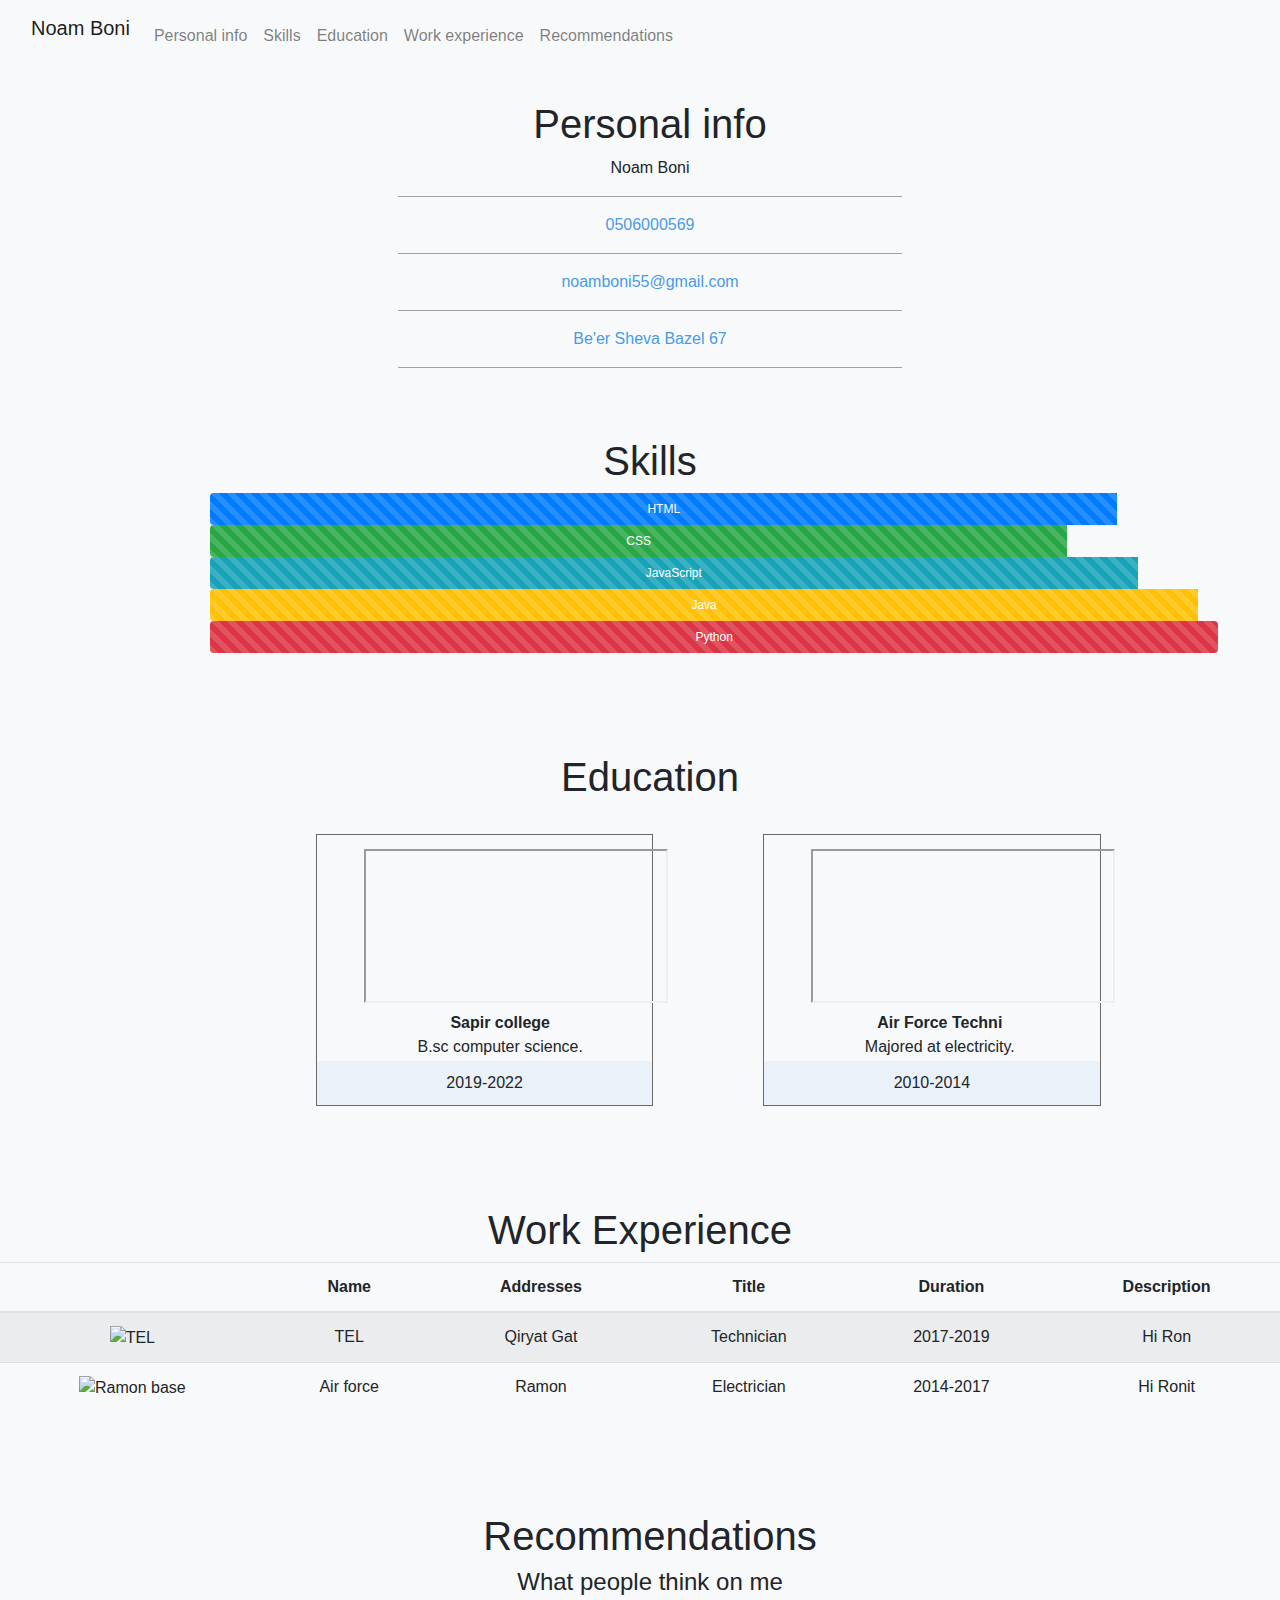
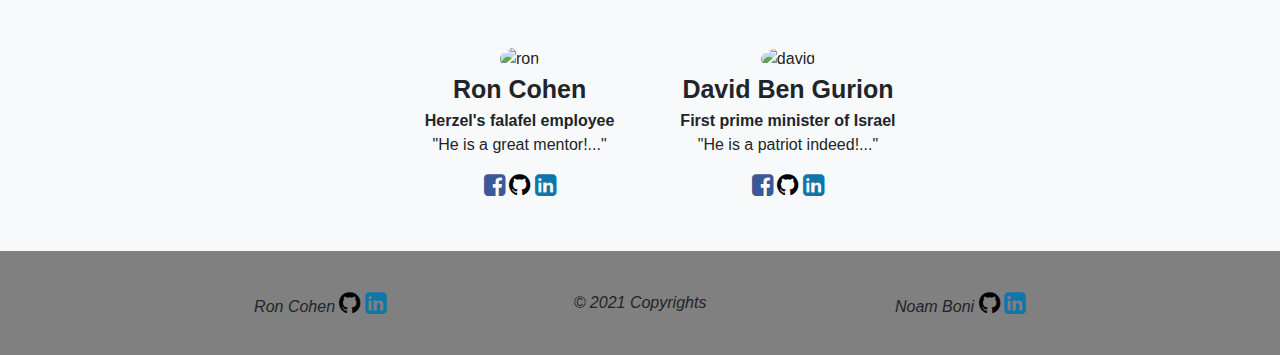
==== commit 9ea22fb4: "Merge pull request #5 from NoamBoni/master" ====
--- a/Code/index.html
+++ b/Code/index.html
@@ -1,236 +1,9 @@
-<<<<<<< HEAD
-=======
-<<<<<<< HEAD
-<!DOCTYPE html>
-<html lang="en">
-
-<header>
-    <meta="UTF-8">
-        <meta name="viewport" content="width=device-width, initial-scale=1">
-        <link rel="stylesheet" href="https://stackpath.bootstrapcdn.com/bootstrap/4.5.2/css/bootstrap.min.css"
-            integrity="sha384-JcKb8q3iqJ61gNV9KGb8thSsNjpSL0n8PARn9HuZOnIxN0hoP+VmmDGMN5t9UJ0Z" crossorigin="anonymous">
-        <link rel="stylesheet"
-            href="https://cdnjs.cloudflare.com/ajax/libs/font-awesome/4.7.0/css/font-awesome.min.css">
-        <link rel="stylesheet" href="style.css">
-        <title>Noam Boni - CV </title>
-</header>
-
-
-<body>
-
-    <nav class="navbar navbar-expand-lg navbar-light bg-light">
-        <a class="navbar-brand" href="#">Noam Boni</a>
-        <button class="navbar-toggler" type="button" data-toggle="collapse" data-target="#navbarNav" aria-controls="navbarNav" aria-expanded="false" aria-label="Toggle navigation">
-          <span class="navbar-toggler-icon"></span>
-        </button>
-        <div class="collapse navbar-collapse" id="navbarNav">
-          <ul class="navbar-nav">
-            <li class="nav-item">
-              <a class="nav-link" href="#personal-info">Personal info</a>
-            </li>
-            <li class="nav-item">
-              <a class="nav-link" href="#skills">Skills</a>
-            </li>
-            <li class="nav-item">
-              <a class="nav-link" href="#education">Education</a>
-            </li>
-            <li class="nav-item">
-                <a class="nav-link" href="#work-experience">Work experience</a>
-            </li>
-            <li class="nav-item">
-                <a class="nav-link" href="#recommendations">Recommendations</a></li>
-            </li>
-          </ul>
-        </div>
-      </nav>
-
-
-
-    <section id="personal-info">
-        <div>
-            <h1>Personal info</h1>
-            <p>Noam Boni</p>
-            <hr>
-            <a href="tel:0506000569">0506000569</a>
-            <hr>
-            <a href="mailto:noamboni55@gmail.com
-            &subject=Hi%20Noam%20Boni
-            &body=Good%20day">noamboni55@gmail.com</a>
-            <hr>
-            <a href="https://www.google.co.il/maps/place/%D7%91%D7%96%D7%9C+67,+%D7%91%D7%90%D7%A8+%D7%A9%D7%91%D7%A2%E2%80%AD/@31.2509069,34.7924767,17z/data=!3m1!4b1!4m5!3m4!1s0x1502666c70b21337:0xc78665415053d9a7!8m2!3d31.2509069!4d34.790288"
-                target="_blank">Be'er
-                Sheva Bazel 67</a>
-            <hr>
-        </div>
-        <span>
-            <img class="image" src="../Pictures/noam.jpg">
-        </span>
-    </section>
-
-    <section id="skills">
-        <h1>Skills</h1>
-        <div class="progress">
-            <div class="progress-bar progress-bar-striped" role="progressbar" style="width: 10%" aria-valuenow="10"
-                aria-valuemin="0" aria-valuemax="100">HTML</div>
-        </div>
-        <div class="progress">
-            <div class="progress-bar progress-bar-striped bg-success" role="progressbar" style="width: 25%"
-                aria-valuenow="25" aria-valuemin="0" aria-valuemax="100">CSS</div>
-        </div>
-        <div class="progress">
-            <div class="progress-bar progress-bar-striped bg-info" role="progressbar" style="width: 50%"
-                aria-valuenow="50" aria-valuemin="0" aria-valuemax="100">JavaScript</div>
-        </div>
-        <div class="progress">
-            <div class="progress-bar progress-bar-striped bg-warning" role="progressbar" style="width: 75%"
-                aria-valuenow="75" aria-valuemin="0" aria-valuemax="100">Java</div>
-        </div>
-        <div class="progress">
-            <div class="progress-bar progress-bar-striped bg-danger" role="progressbar" style="width: 100%"
-                aria-valuenow="100" aria-valuemin="0" aria-valuemax="100">Python</div>
-        </div>
-    </section>
-
-    <section id="education">
-        <h1>Education</h1>
-        <ul>
-            <li>
-                <iframe src="https://maps.google.com/maps?q=sapir%20college&t=&z=13&ie=UTF8&iwloc=&output=embed"
-                    class="map"></iframe>
-                </div>
-                <p class="map-text">
-                    <b>Sapir college</b><br>
-                    B.sc computer science.<br>
-                </p>
-                <p class="years">2019-2022.</p>
-            </li>
-            <li>
-                <iframe
-                    src="https://maps.google.com/maps?q=%D7%98%D7%9B%D7%A0%D7%99%20%D7%91%D7%90%D7%A8%20%D7%A9%D7%91%D7%A2&t=&z=15&ie=UTF8&iwloc=&output=embed"
-                    class="map"></iframe>
-                <p class="map-text">
-                    <b>Air Force Techni High School</b><br>
-                    Majored at electricity.<br>
-                </p>
-                <p class="years">2010-2014.<br></p>
-            </li>
-        </ul>
-    </section>
-
-    <section id="work-experience">
-        <h1>Work Experience</h1>
-        <div class="table-exp">
-            <table class="table table-striped">
-                <thead>
-                    <tr>
-                        <th></th>
-                        <th scope="col">Name</th>
-                        <th scope="col">Addresses</th>
-                        <th scope="col">Title</th>
-                        <th scope="col">Duration</th>
-                        <th scope="col">Description</th>
-                    </tr>
-                </thead>
-                <tbody>
-                    <tr>
-                        <td><img class="table-img"
-                                src="https://www.tel.com/about/tel_vc/images/logoTEL.png" alt="TEL"></td>
-                        <td>TEL</td>
-                        <td>Qiryat Gat</td>
-                        <td>Technician</td>
-                        <td>2017-2019</td>
-                        <td>Hi Ron</td>
-                    </tr>
-                    <tr>
-                        <td scope="row" class="w-25"><img class="table-img"
-                                src="https://upload.wikimedia.org/wikipedia/he/b/b1/Kanaf_25_ramon.png"
-                                alt="Ramon base"></td>
-                        <td>Air force</td>
-                        <td>Ramon</td>
-                        <td>Electrician</td>
-                        <td>2014-2017</td>
-                        <td>Hi Ronit</td>
-                    </tr>
-                </tbody>
-            </table>
-        </div>
-
-
-    </section>
-
-    <section id="recommendations">
-        <h1>Recommendations</h1>
-        <h4>What people think on me</h4>
-        <ul>
-            <li>
-                <img class="reco-img" src="../Pictures/ronitush.jpeg" alt="ron">
-                <p class="reco">
-                    <b>Ron Cohen</b><br>
-                    <b>Herzel's falafel employee of the month!</b><br>
-                    "He is a great mentor!..."
-                </p>
-                <div class="reco-icons">
-                <i class="fa fa-facebook-square"></i>
-                <i class="fa fa-github"></i>
-                <i class="fa fa-linkedin-square"></i>
-                </div>
-
-            </li>
-            <li>
-                <img class="reco-img"
-                    src="https://encrypted-tbn0.gstatic.com/images?q=tbn:ANd9GcR71uqk4ohhrumM4XWyDaz-d7qzefI0s_Stgg&usqp=CAU"
-                    alt="david">
-                <p class="reco">
-                    <b>David Ben Gurion</b><br>
-                    <b>First prime minister of Israel</b><br>
-                    "He is a patriot indeed!..."
-                </p>
-                <div class="reco-icons">
-                    <i class="fa fa-facebook-square"></i>
-                    <i class="fa fa-github"></i>
-                    <i class="fa fa-linkedin-square"></i>
-                </div>
-
-            </li>
-        </ul>
-    </section>
-
-
-
-
-
-
-    <div class="footer">
-        <span class="cpr"><i>&copy; 2021 Copyrights</i></span>
-        <span class="ron">
-            <span><i> Ron Cohen </i></span>
-            <a class="logo" href="https://github.com/ronmms " target="_blank" title="Ron's Github">
-                <i class="fa fa-github"></i> </a>
-            <a href="https://www.linkedin.com/in/ron-cohen-118797155/" target="_blank" title="Ron's linkedin">
-                <i class="fa fa-linkedin-square"></i> </a>
-        </span>
-        <span class="noam">
-            <span><i> Noam Boni </i></span>
-            <a class="logo" href="https://github.com/NoamBoni" target="_blank" title="Noam's Github">
-                <i class="fa fa-github"> </i></a>
-            <a href="https://www.linkedin.com/in/noam-boni/" target="_blank" title="Noam's linkedin">
-                <i class="fa fa-linkedin-square"></i>
-            </a>
-        </span>
-    </div>
-
-</body>
-
-
-
-=======
->>>>>>> c968d9d9708f39e05b3c2d905a27b3bcf3463081
 <!DOCTYPE html>
 <html lang="en">
 
 <header>
+    <meta name="viewport" content="width=device-width, initial-scale=1.0">
     <meta="UTF-8">
-        <meta name="viewport" content="width=device-width, initial-scale=1">
         <link rel="stylesheet" href="https://stackpath.bootstrapcdn.com/bootstrap/4.5.2/css/bootstrap.min.css"
             integrity="sha384-JcKb8q3iqJ61gNV9KGb8thSsNjpSL0n8PARn9HuZOnIxN0hoP+VmmDGMN5t9UJ0Z" crossorigin="anonymous">
         <link rel="stylesheet"
@@ -239,32 +12,27 @@
         <title>Noam Boni - CV </title>
 </header>
 
-
 <body>
 
-
     <nav class="navbar navbar-expand-lg navbar-light bg-light">
-        <a class="navbar-brand" href="#">Noam Boni</a>
-        <div class="collapse navbar-collapse" id="navbarNav">
-          <ul class="navbar-nav">
-            <li class="nav-item">
-              <a class="nav-link" href="#personal-info">Personal info</a>
-            </li>
-            <li class="nav-item">
-              <a class="nav-link" href="#skills">Skills</a>
-            </li>
-            <li class="nav-item">
-              <a class="nav-link" href="#education">Education</a>
-            </li>
-            <li class="nav-item">
-                <a class="nav-link" href="#work-experience">Work experience</a>
-            </li>
-            <li class="nav-item">
-                <a class="nav-link" href="#recommendations">Recommendations</a></li>
-            </li>
-          </ul>
-        </div>
-      </nav>
+        <div class="container-fluid">
+            <p class="navbar-brand">Noam Boni</p>
+            <button class="navbar-toggler" type="button" data-toggle="collapse" data-target="#navbarNavAltMarkup"
+                aria-controls="navbarNavAltMarkup" aria-expanded="false" aria-label="Toggle navigation">
+                <span class="navbar-toggler-icon"></span>
+            </button>
+            <div class="collapse navbar-collapse" id="navbarNavAltMarkup">
+                <div class="navbar-nav">
+                    <a class="nav-link" href="#personal-info">Personal info</a>
+                    <a class="nav-link" href="#skills">Skills</a>
+                    <a class="nav-link" href="#education">Education</a>
+                    <a class="nav-link" href="#work-experience">Work experience</a>
+                    <a class="nav-link" href="#recommendations">Recommendations</a></li>
+                </div>
+            </div>
+        </div>
+    </nav>
+
     <section id="personal-info">
         <div>
             <h1>Personal info</h1>
@@ -281,27 +49,25 @@
                 Sheva Bazel 67</a>
             <hr>
         </div>
-        <span>
-            <img class="image" src="../Pictures/noam.jpg">
-        </span>
+        <img class="image" src="../Pictures/noam.jpg">
     </section>
 
     <section id="skills">
         <h1>Skills</h1>
         <div class="progress">
-            <div class="progress-bar progress-bar-striped" role="progressbar" style="width: 10%" aria-valuenow="10"
+            <div class="progress-bar progress-bar-striped" role="progressbar" style="width: 90%" aria-valuenow="10"
                 aria-valuemin="0" aria-valuemax="100">HTML</div>
         </div>
         <div class="progress">
-            <div class="progress-bar progress-bar-striped bg-success" role="progressbar" style="width: 25%"
+            <div class="progress-bar progress-bar-striped bg-success" role="progressbar" style="width: 85%"
                 aria-valuenow="25" aria-valuemin="0" aria-valuemax="100">CSS</div>
         </div>
         <div class="progress">
-            <div class="progress-bar progress-bar-striped bg-info" role="progressbar" style="width: 50%"
+            <div class="progress-bar progress-bar-striped bg-info" role="progressbar" style="width: 92%"
                 aria-valuenow="50" aria-valuemin="0" aria-valuemax="100">JavaScript</div>
         </div>
         <div class="progress">
-            <div class="progress-bar progress-bar-striped bg-warning" role="progressbar" style="width: 75%"
+            <div class="progress-bar progress-bar-striped bg-warning" role="progressbar" style="width: 98%"
                 aria-valuenow="75" aria-valuemin="0" aria-valuemax="100">Java</div>
         </div>
         <div class="progress">
@@ -321,17 +87,17 @@
                     <b>Sapir college</b><br>
                     B.sc computer science.<br>
                 </p>
-                <p class="years">2019-2022.</p>
+                <p class="years">2019-2022</p>
             </li>
             <li>
                 <iframe
                     src="https://maps.google.com/maps?q=%D7%98%D7%9B%D7%A0%D7%99%20%D7%91%D7%90%D7%A8%20%D7%A9%D7%91%D7%A2&t=&z=15&ie=UTF8&iwloc=&output=embed"
                     class="map"></iframe>
                 <p class="map-text">
-                    <b>Air Force Techni High School</b><br>
+                    <b>Air Force Techni</b><br>
                     Majored at electricity.<br>
                 </p>
-                <p class="years">2010-2014.<br></p>
+                <p class="years">2010-2014<br></p>
             </li>
         </ul>
     </section>
@@ -352,8 +118,8 @@
                 </thead>
                 <tbody>
                     <tr>
-                        <td><img class="table-img"
-                                src="https://www.tel.com/about/tel_vc/images/logoTEL.png" alt="TEL"></td>
+                        <td><img class="table-img" src="https://www.tel.com/about/tel_vc/images/logoTEL.png" alt="TEL">
+                        </td>
                         <td>TEL</td>
                         <td>Qiryat Gat</td>
                         <td>Technician</td>
@@ -361,7 +127,7 @@
                         <td>Hi Ron</td>
                     </tr>
                     <tr>
-                        <td scope="row" class="w-25"><img class="table-img"
+                        <td><img class="table-img"
                                 src="https://upload.wikimedia.org/wikipedia/he/b/b1/Kanaf_25_ramon.png"
                                 alt="Ramon base"></td>
                         <td>Air force</td>
@@ -385,13 +151,13 @@
                 <img class="reco-img" src="../Pictures/ronitush.jpeg" alt="ron">
                 <p class="reco">
                     <b>Ron Cohen</b><br>
-                    <b>Herzel's falafel employee of the month!</b><br>
+                    <b>Herzel's falafel employee</b><br>
                     "He is a great mentor!..."
                 </p>
                 <div class="reco-icons">
-                <i class="fa fa-facebook-square"></i>
-                <i class="fa fa-github"></i>
-                <i class="fa fa-linkedin-square"></i>
+                    <i class="fa fa-facebook-square"></i>
+                    <i class="fa fa-github"></i>
+                    <i class="fa fa-linkedin-square"></i>
                 </div>
 
             </li>
@@ -413,11 +179,6 @@
             </li>
         </ul>
     </section>
-
-
-
-
-
 
     <div class="footer">
         <span class="cpr"><i>&copy; 2021 Copyrights</i></span>
@@ -437,13 +198,15 @@
             </a>
         </span>
     </div>
-
+    <script src="https://code.jquery.com/jquery-3.3.1.slim.min.js"
+        integrity="sha384-q8i/X+965DzO0rT7abK41JStQIAqVgRVzpbzo5smXKp4YfRvH+8abtTE1Pi6jizo"
+        crossorigin="anonymous"></script>
+    <script src="https://cdnjs.cloudflare.com/ajax/libs/popper.js/1.14.7/umd/popper.min.js"
+        integrity="sha384-UO2eT0CpHqdSJQ6hJty5KVphtPhzWj9WO1clHTMGa3JDZwrnQq4sF86dIHNDz0W1"
+        crossorigin="anonymous"></script>
+    <script src="https://stackpath.bootstrapcdn.com/bootstrap/4.3.1/js/bootstrap.min.js"
+        integrity="sha384-JjSmVgyd0p3pXB1rRibZUAYoIIy6OrQ6VrjIEaFf/nJGzIxFDsf4x0xIM+B07jRM"
+        crossorigin="anonymous"></script>
 </body>
 
-
-
-<<<<<<< HEAD
-=======
->>>>>>> af7a43e86e4cbec7576581be17210a3c01e09f35
->>>>>>> c968d9d9708f39e05b3c2d905a27b3bcf3463081
 </html>--- a/Code/style.css
+++ b/Code/style.css
@@ -1,60 +1,17 @@
 html {
   font-family: Arial, Helvetica, sans-serif, "Times New Roman", Times, serif;
 }
+
+body {
+  background-color: rgb(248, 249, 250);
+}
+
 .navbar {
   position: fixed;
   width: 100%;
   z-index: 5;
   top: 0;
 }
-<<<<<<< HEAD
-.navbar{
-    position: fixed;
-    width: 100%;
-    z-index: 5;
-    top: 0;
-}
-.head {
-    top: 0;
-    left: 0;
-    z-index: 5;
-    width: 100%;
-    background-color: #333;
-=======
-.head {
-  top: 0;
-  left: 0;
-  z-index: 5;
-  width: 100%;
-  background-color: #333;
->>>>>>> c968d9d9708f39e05b3c2d905a27b3bcf3463081
-}
-
-.head span {
-  float: left;
-  color: white;
-  padding: 2ex 2ex;
-  cursor: default;
-}
-
-.head ul {
-  list-style-type: none;
-  margin: 0;
-  padding: 0;
-}
-
-.head li a {
-  float: left;
-  display: block;
-  color: white;
-  text-align: center;
-  text-decoration: none;
-  padding: 2ex 2ex;
-}
-
-.head li a:hover {
-  background-color: #111;
-}
 
 section {
   margin-top: 100px;
@@ -64,23 +21,6 @@
 }
 
 #personal-info div {
-<<<<<<< HEAD
-    text-align: center;
-    width: 100%;
-    height: 250px;
-    float: left;
-    margin-bottom: 7ex;
-}
-
-#personal-info hr{
-    width: 40%;
-}
-
-#personal-info .image {
-    margin: auto;
-    display: block;
-    height: 28ex;
-=======
   text-align: center;
   width: 100%;
   height: 250px;
@@ -90,61 +30,37 @@
 
 #personal-info hr {
   width: 40%;
+  border-top: 1px solid rgba(0, 0, 0, .35);
 }
 
 #personal-info .image {
   margin: auto;
   display: block;
   height: 28ex;
->>>>>>> c968d9d9708f39e05b3c2d905a27b3bcf3463081
+  border-radius: 5ex;
 }
 
 #personal-info a {
   text-decoration: none;
-  color: blue;
+  color: rgb(73, 155, 231);
 }
 
 #personal-info a:hover {
-  color: red;
-  text-decoration: underline;
+  color: rgb(252, 89, 89);
 }
 
 #skills {
   text-align: center;
 }
 
-#skills{
-    text-align: center;
-}
-
 .progress {
-<<<<<<< HEAD
-    display: flex;
-    height: 2rem;
-    overflow: hidden;
-    line-height: 0;
-    font-size: .75rem;
-    background-color:white;
-    border-radius: .25rem;
-    width: 80%;
-    margin-left: 30ex;
-}
-
-#education{
-    text-align: center;
-}
-
-#education ul {
-    padding-inline-start: 100ex;
-    list-style-type: none;
-=======
   display: flex;
   height: 2rem;
   overflow: hidden;
   line-height: 0;
-  font-size: 0.75rem;
-  background-color: white;
-  border-radius: 0.25rem;
+  font-size: .75rem;
+  background-color: rgb(248, 249, 250);
+  border-radius: .25rem;
   width: 80%;
   margin-left: 30ex;
 }
@@ -154,13 +70,11 @@
 }
 
 #education ul {
-  padding-inline-start: 100ex;
   list-style-type: none;
->>>>>>> c968d9d9708f39e05b3c2d905a27b3bcf3463081
 }
 
 #education ul li {
-  border: 1px solid gray;
+  border: 1px solid rgb(105, 105, 105);
   position: relative;
   float: left;
   margin-bottom: 100px;
@@ -181,10 +95,6 @@
   bottom: 11%;
   left: 32%;
   margin-top: 20px;
-}
-
-#work-experience {
-  text-align: center;
 }
 
 .years {
@@ -200,6 +110,11 @@
   text-align: center;
 }
 
+#work-experience {
+  text-align: center;
+  margin-left: 0;
+}
+
 .table-img {
   height: 8ex;
   margin: 0;
@@ -252,9 +167,8 @@
   text-align: center;
   background-color: gray;
   padding: 40px;
-  border-radius: 15px;
   position: relative;
-  margin-top: 100px;
+  margin-top: 200px;
 }
 
 .cpr {
@@ -262,8 +176,7 @@
   left: 650px;
 }
 
-.ron,
-.noam {
+.ron, .noam {
   position: absolute;
   width: 50%;
 }
@@ -273,143 +186,6 @@
 }
 
 .noam {
-<<<<<<< HEAD
-    right: 0;
-}
-
-@media only screen and (max-width: 767px){
-    .footer{
-        width: 98%;
-        font-size: 65%;
-    }
-
-    .fa-facebook-square {
-        font-size: 85%;
-    }
-    
-    .fa-linkedin-square {
-        font-size: 3ex;
-    }
-    
-    .fa-github {
-        font-size: 3ex;
-    }
-    #recommendations ul li{
-        clear: both;
-    }
-
-    .reco{
-        text-align: center;
-        width: 20ex;
-    }
-
-    #recommendations i{
-        font-size: 3ex;
-    }
-
-    .reco-icons{
-        margin-left: 3.3ex;
-        width: 100%;
-    }
-
-    .table-exp th ,.table-exp td{
-        width: 1%;
-        font-size: 1.3ex;
-    }
-
-    .table-img{
-        height: 4ex;
-        margin: 0;
-        padding: 0;
-    }
-
-    .progress{
-        width: 100%;
-        font-size: 70%;
-
-    }
-    #personal-info div{
-        width: 80%;
-    }
-
-    #personal-info span{
-        margin-left: 6.5ex;
-
-    }
-
-    .head{
-        width: 100%;
-    }
-
-
-}
-
-@media only screen and (max-width: 1023px){
-    .footer{
-        width: 100%;
-        font-size: 90%;
-    }
-
-    .fa-facebook-square {
-        font-size: 85%;
-    }
-    
-    .fa-linkedin-square {
-        font-size: 3ex;
-    }
-    
-    .fa-github {
-        font-size: 3ex;
-    }
-    #recommendations ul li{
-        clear: both;
-        margin-left: 9ex;
-    }
-
-    .reco{
-        text-align: center;
-        width: 35ex;
-        margin-inline-start: -6.2ex;    }
-
-    #recommendations i{
-        font-size: 3ex;
-    }
-
-    .reco-icons{
-        margin-left: 0.2ex;
-        width: 100%;
-    }
-
-    .table-exp th ,.table-exp td{
-        font-size: 1.3ex;
-    }
-
-    .table-img{
-        height: 4ex;
-        margin: 0;
-        padding: 0;
-    }
-
-    .progress{
-        width: 90%;
-        font-size: 70%;
-
-    }
-    #personal-info div{
-        width: 80%;
-    }
-
-    #personal-info span{
-        margin-left: 30ex;
-
-    }
-
-    .head{
-        width: 100%;
-    }
-
-
-=======
   right: 0;
 }
 
@@ -418,48 +194,37 @@
     width: 98%;
     font-size: 65%;
   }
-
   .fa-facebook-square {
     font-size: 85%;
   }
-
   .fa-linkedin-square {
     font-size: 3ex;
   }
-
   .fa-github {
     font-size: 3ex;
   }
   #recommendations ul li {
     clear: both;
   }
-
   .reco {
-    text-align: center;
     width: 20ex;
   }
-
   #recommendations i {
     font-size: 3ex;
   }
-
   .reco-icons {
     margin-left: 3.3ex;
     width: 100%;
   }
-
-  .table-exp th,
-  .table-exp td {
+  .table-exp th, .table-exp td {
     width: 1%;
     font-size: 1.3ex;
   }
-
   .table-img {
     height: 4ex;
     margin: 0;
     padding: 0;
   }
-
   .progress {
     width: 100%;
     font-size: 70%;
@@ -467,37 +232,40 @@
   #personal-info div {
     width: 80%;
   }
-
   #personal-info span {
     margin-left: 6.5ex;
   }
-
   .head {
     width: 100%;
   }
-
   #education ul {
     padding-inline-start: 0ex;
     list-style-type: none;
   }
-
   #education ul li {
     width: 20%;
-  }
-
+    margin-left: 20ex;
+    margin-top: 4ex;
+    margin-bottom: 4ex;
+  }
   .map {
     position: absolute;
     left: 6%;
     top: 4%;
     height: inherit;
   }
-
   .map-text {
     position: absolute;
     bottom: 11%;
     left: 28%;
     margin-top: 20px;
   }
+  .navbar {
+    width: 100%;
+  }
+  #education ul li:last-child {
+    margin-bottom: 12ex;
+  }
 }
 
 @media only screen and (max-width: 1024px) {
@@ -505,19 +273,15 @@
     width: 100%;
     font-size: 90%;
   }
-
   .navbar {
-    width: 76%;
-  }
-
+    width: 100%;
+  }
   .fa-facebook-square {
     font-size: 85%;
   }
-
   .fa-linkedin-square {
     font-size: 3ex;
   }
-
   .fa-github {
     font-size: 3ex;
   }
@@ -525,32 +289,25 @@
     clear: both;
     margin-left: 9ex;
   }
-
   .reco {
     text-align: center;
     width: 35ex;
-    margin-inline-start: -6.2ex;
-  }
-
+    margin-inline-start: -7ex;
+  }
   #recommendations i {
     font-size: 3ex;
   }
-
   .reco-icons {
     margin-left: 0.2ex;
     width: 100%;
   }
-
-  .table-exp th,
-  .table-exp td {
+  .table-exp th, .table-exp td {
     font-size: 1.3ex;
   }
-
   .table-img {
     margin: 0;
     padding: 0;
   }
-
   .progress {
     width: 50%;
     font-size: 70%;
@@ -558,30 +315,25 @@
   #personal-info div {
     width: 100%;
   }
-
   #personal-info span {
     margin-left: 30ex;
   }
-
   .head {
     width: 100%;
   }
-
+  
   #education ul {
-    padding-inline-start: 64px;
-  }
-
+    padding-inline-start: 72px;
+  }
   #education ul li {
     width: 10%;
   }
-
   .map {
     position: absolute;
     left: 6%;
     top: 4%;
     width: 88%;
   }
-
   .map-text {
     position: absolute;
     bottom: 11%;
@@ -589,6 +341,25 @@
     margin-top: 20px;
     margin-right: 2px;
   }
->>>>>>> c968d9d9708f39e05b3c2d905a27b3bcf3463081
-}
-
+}
+
+@media only screen and (min-width: 1025px) and (max-width:2500px) {
+  #education ul {
+    padding-inline-start: 35ex;
+  }
+  #education ul li {
+    width: 35%;
+    margin-right: 13ex;
+    margin-top: 3ex;
+  }
+  .map {
+    position: absolute;
+    left: 14%;
+    top: 5%;
+    bottom: 5%;
+    height: inherit;
+  }
+  .map-text {
+    left: 30%;
+  }
+}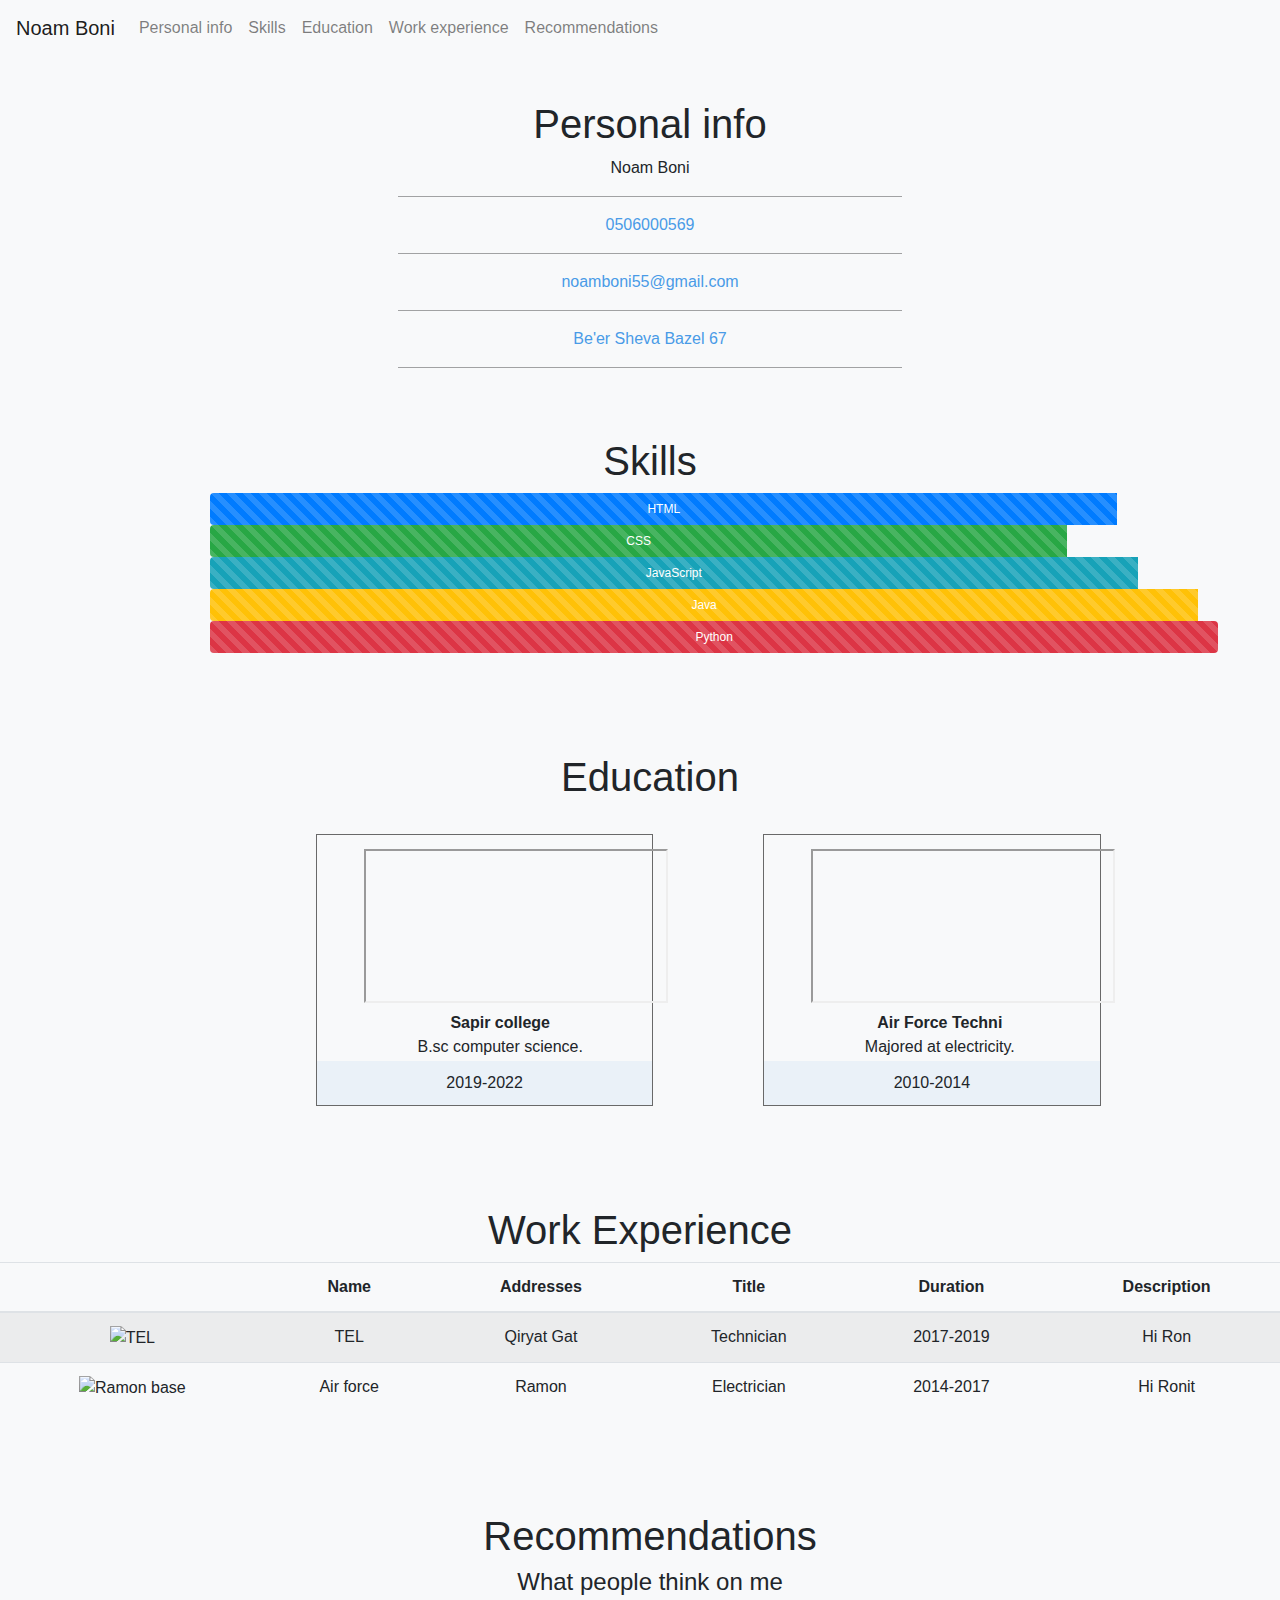
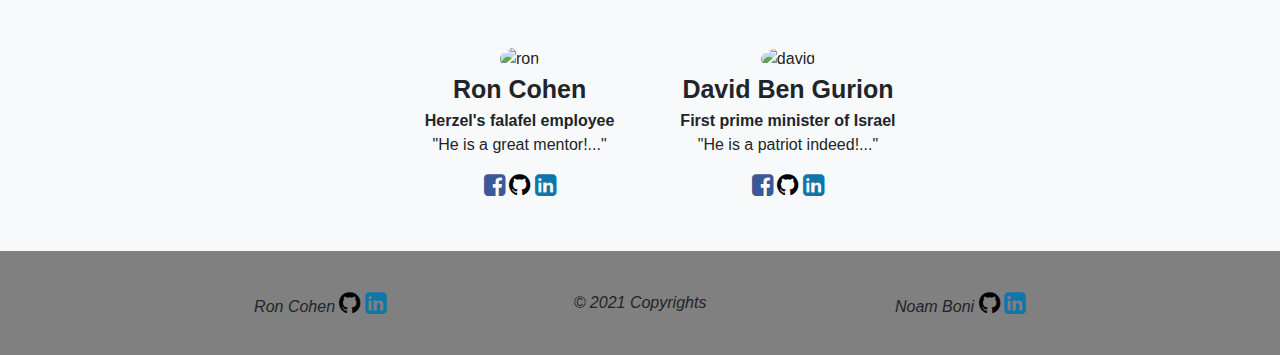
==== commit 1cdfa5ea: "13.4.2" ====
--- a/Code/index.html
+++ b/Code/index.html
@@ -15,23 +15,30 @@
 <body>
 
     <nav class="navbar navbar-expand-lg navbar-light bg-light">
-        <div class="container-fluid">
-            <p class="navbar-brand">Noam Boni</p>
-            <button class="navbar-toggler" type="button" data-toggle="collapse" data-target="#navbarNavAltMarkup"
-                aria-controls="navbarNavAltMarkup" aria-expanded="false" aria-label="Toggle navigation">
-                <span class="navbar-toggler-icon"></span>
-            </button>
-            <div class="collapse navbar-collapse" id="navbarNavAltMarkup">
-                <div class="navbar-nav">
-                    <a class="nav-link" href="#personal-info">Personal info</a>
-                    <a class="nav-link" href="#skills">Skills</a>
-                    <a class="nav-link" href="#education">Education</a>
-                    <a class="nav-link" href="#work-experience">Work experience</a>
-                    <a class="nav-link" href="#recommendations">Recommendations</a></li>
-                </div>
-            </div>
-        </div>
-    </nav>
+        <a class="navbar-brand">Noam Boni</a>
+        <button class="navbar-toggler" type="button" data-toggle="collapse" data-target="#navbarNav" aria-controls="navbarNav" aria-expanded="false" aria-label="Toggle navigation">
+          <span class="navbar-toggler-icon"></span>
+        </button>
+        <div class="collapse navbar-collapse" id="navbarNav">
+          <ul class="navbar-nav">
+            <li class="nav-item">
+              <a class="nav-link" href="#personal-info">Personal info</a>
+            </li>
+            <li class="nav-item">
+              <a class="nav-link" href="#skills">Skills</a>
+            </li>
+            <li class="nav-item">
+              <a class="nav-link" href="#education">Education</a>
+            </li>
+            <li class="nav-item">
+                <a class="nav-link" href="#work-experience">Work experience</a>
+            </li>
+            <li class="nav-item">
+                <a class="nav-link" href="#recommendations">Recommendations</a></li>
+            </li>
+          </ul>
+        </div>
+      </nav>
 
     <section id="personal-info">
         <div>
@@ -180,7 +187,7 @@
         </ul>
     </section>
 
-    <div class="footer">
+    <footer class="footer">
         <span class="cpr"><i>&copy; 2021 Copyrights</i></span>
         <span class="ron">
             <span><i> Ron Cohen </i></span>
@@ -197,7 +204,7 @@
                 <i class="fa fa-linkedin-square"></i>
             </a>
         </span>
-    </div>
+    </footer>
     <script src="https://code.jquery.com/jquery-3.3.1.slim.min.js"
         integrity="sha384-q8i/X+965DzO0rT7abK41JStQIAqVgRVzpbzo5smXKp4YfRvH+8abtTE1Pi6jizo"
         crossorigin="anonymous"></script>
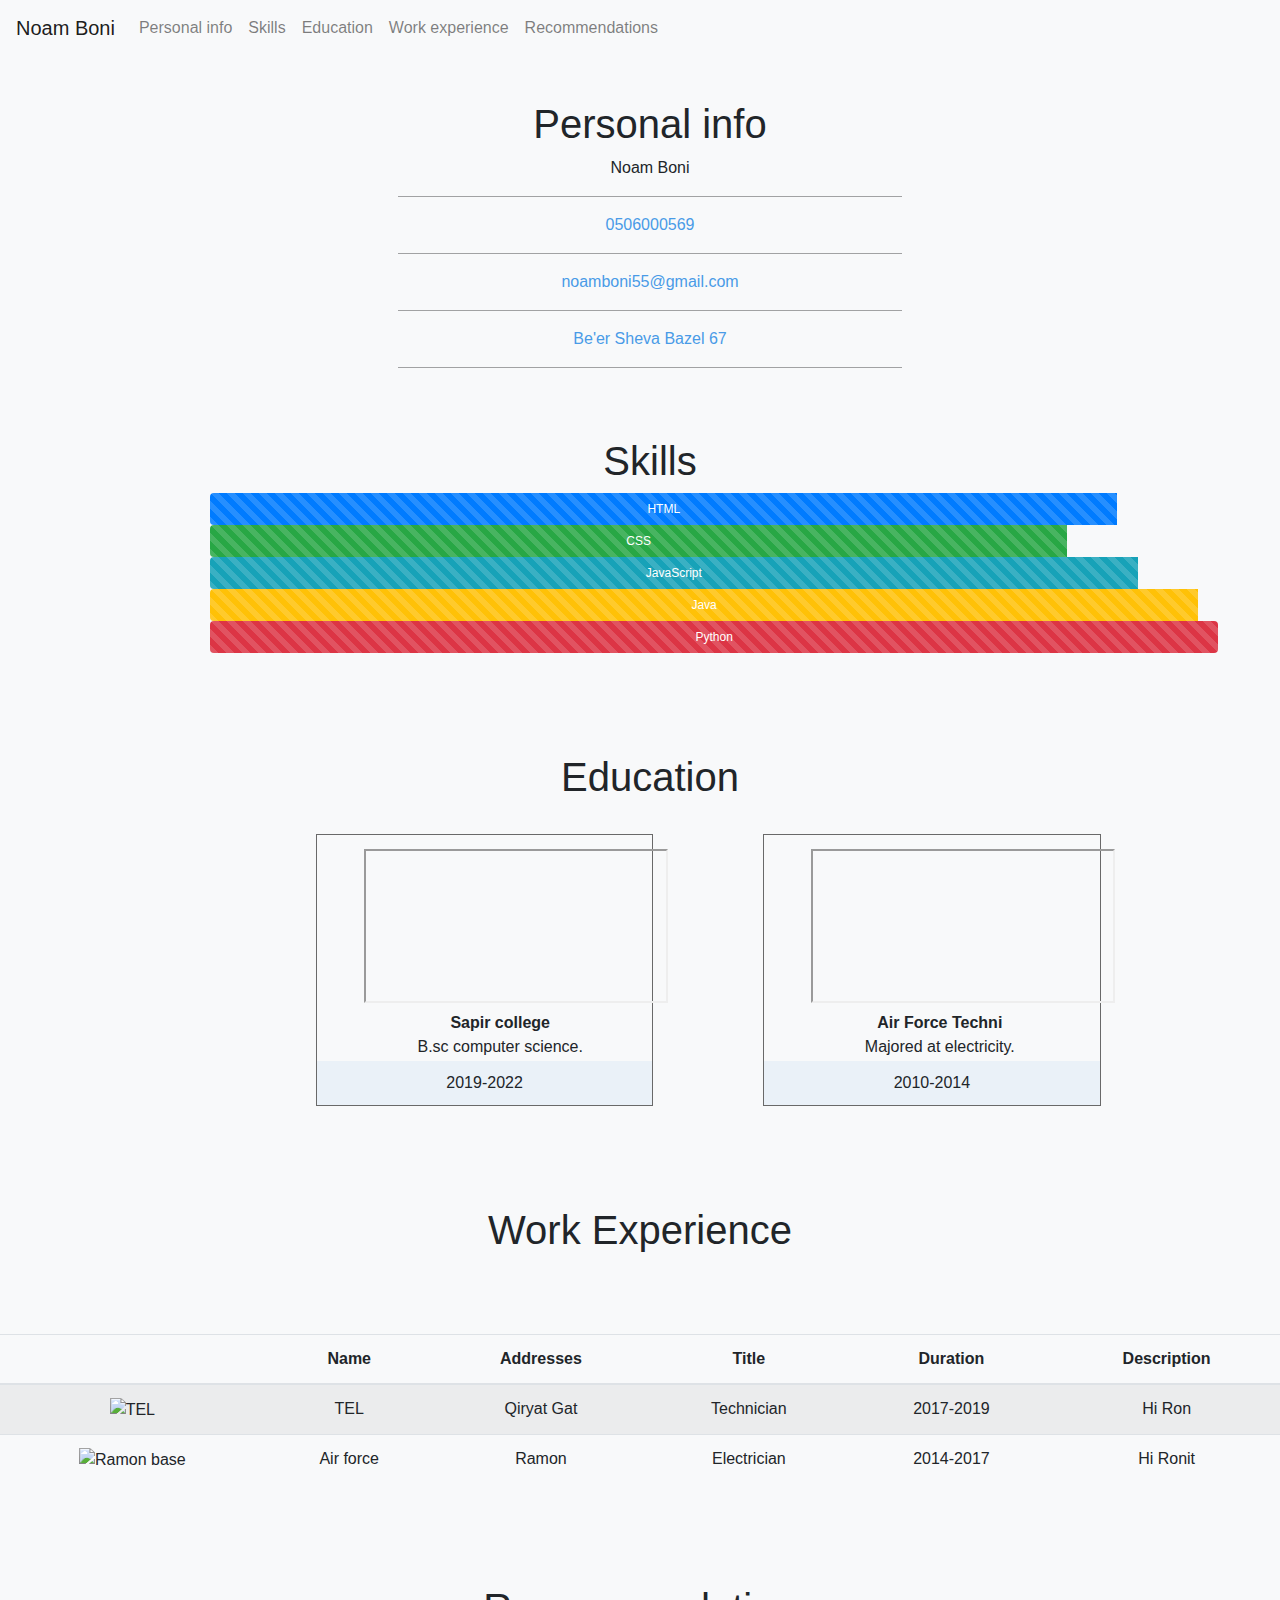
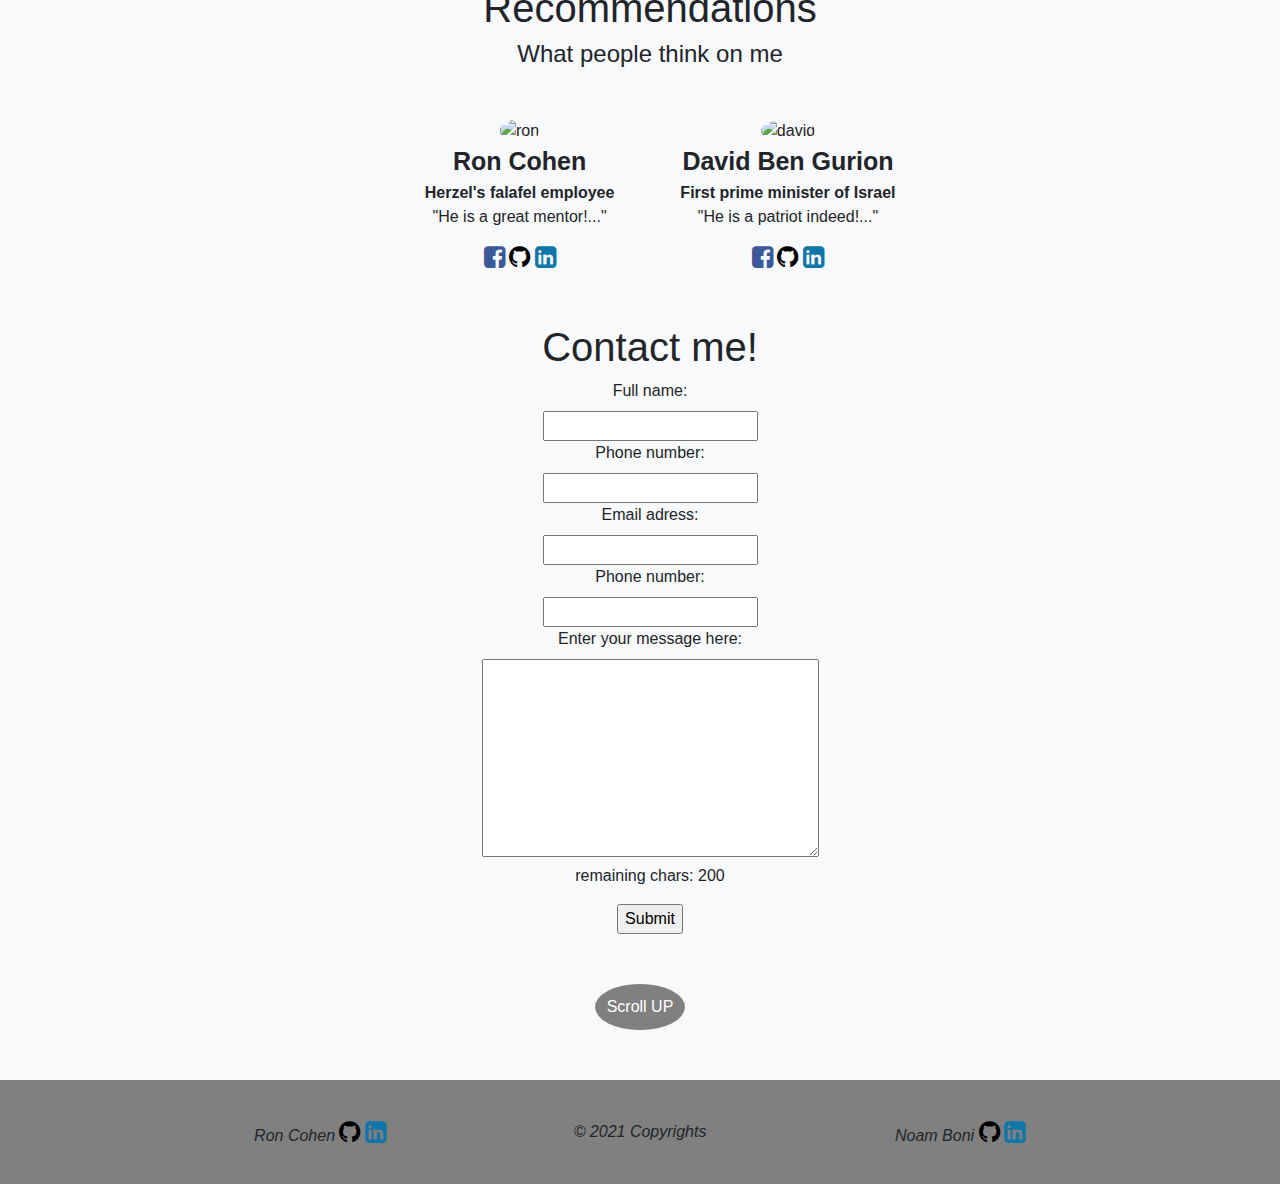
==== commit c989e719: "exe 2 done" ====
--- a/Code/index.html
+++ b/Code/index.html
@@ -14,31 +14,35 @@
 
 <body>
 
+
+
     <nav class="navbar navbar-expand-lg navbar-light bg-light">
         <a class="navbar-brand">Noam Boni</a>
-        <button class="navbar-toggler" type="button" data-toggle="collapse" data-target="#navbarNav" aria-controls="navbarNav" aria-expanded="false" aria-label="Toggle navigation">
-          <span class="navbar-toggler-icon"></span>
+        <button class="navbar-toggler" type="button" data-toggle="collapse" data-target="#navbarNav"
+            aria-controls="navbarNav" aria-expanded="false" aria-label="Toggle navigation">
+            <span class="navbar-toggler-icon"></span>
         </button>
         <div class="collapse navbar-collapse" id="navbarNav">
-          <ul class="navbar-nav">
-            <li class="nav-item">
-              <a class="nav-link" href="#personal-info">Personal info</a>
-            </li>
-            <li class="nav-item">
-              <a class="nav-link" href="#skills">Skills</a>
-            </li>
-            <li class="nav-item">
-              <a class="nav-link" href="#education">Education</a>
-            </li>
-            <li class="nav-item">
-                <a class="nav-link" href="#work-experience">Work experience</a>
-            </li>
-            <li class="nav-item">
-                <a class="nav-link" href="#recommendations">Recommendations</a></li>
-            </li>
-          </ul>
-        </div>
-      </nav>
+            <ul class="navbar-nav">
+                <li class="nav-item">
+                    <a class="nav-link" href="#personal-info">Personal info</a>
+                </li>
+                <li class="nav-item">
+                    <a class="nav-link" href="#skills">Skills</a>
+                </li>
+                <li class="nav-item">
+                    <a class="nav-link" href="#education">Education</a>
+                </li>
+                <li class="nav-item">
+                    <a class="nav-link" href="#work-experience">Work experience</a>
+                </li>
+                <li class="nav-item">
+                    <a class="nav-link" href="#recommendations">Recommendations</a>
+                </li>
+                </li>
+            </ul>
+        </div>
+    </nav>
 
     <section id="personal-info">
         <div>
@@ -56,30 +60,38 @@
                 Sheva Bazel 67</a>
             <hr>
         </div>
-        <img class="image" src="../Pictures/noam.jpg">
-    </section>
+        <img id="myImg" class="image" src="../Pictures/noam.jpg">
+    </section>
+    <!--  Hi Ron I added this here -->
+    <div id="myModal" class="modal">
+        <span class="close">&times;</span>
+        <img class="modal-content" id="img01">
+        <div id="caption"></div>
+    </div>
 
     <section id="skills">
         <h1>Skills</h1>
-        <div class="progress">
-            <div class="progress-bar progress-bar-striped" role="progressbar" style="width: 90%" aria-valuenow="10"
-                aria-valuemin="0" aria-valuemax="100">HTML</div>
-        </div>
-        <div class="progress">
-            <div class="progress-bar progress-bar-striped bg-success" role="progressbar" style="width: 85%"
-                aria-valuenow="25" aria-valuemin="0" aria-valuemax="100">CSS</div>
-        </div>
-        <div class="progress">
-            <div class="progress-bar progress-bar-striped bg-info" role="progressbar" style="width: 92%"
-                aria-valuenow="50" aria-valuemin="0" aria-valuemax="100">JavaScript</div>
-        </div>
-        <div class="progress">
-            <div class="progress-bar progress-bar-striped bg-warning" role="progressbar" style="width: 98%"
-                aria-valuenow="75" aria-valuemin="0" aria-valuemax="100">Java</div>
-        </div>
-        <div class="progress">
-            <div class="progress-bar progress-bar-striped bg-danger" role="progressbar" style="width: 100%"
-                aria-valuenow="100" aria-valuemin="0" aria-valuemax="100">Python</div>
+        <div id="skills-move" onmouseover="prgrs()">
+            <div class="progress">
+                <div class="progress-bar progress-bar-striped" role="progressbar" style="width: 90%" aria-valuenow="10"
+                    aria-valuemin="0" aria-valuemax="100">HTML</div>
+            </div>
+            <div class="progress">
+                <div class="progress-bar progress-bar-striped bg-success" role="progressbar" style="width: 85%"
+                    aria-valuenow="25" aria-valuemin="0" aria-valuemax="100">CSS</div>
+            </div>
+            <div class="progress">
+                <div class="progress-bar progress-bar-striped bg-info" role="progressbar" style="width: 92%"
+                    aria-valuenow="50" aria-valuemin="0" aria-valuemax="100">JavaScript</div>
+            </div>
+            <div class="progress">
+                <div class="progress-bar progress-bar-striped bg-warning" role="progressbar" style="width: 98%"
+                    aria-valuenow="75" aria-valuemin="0" aria-valuemax="100">Java</div>
+            </div>
+            <div class="progress">
+                <div class="progress-bar progress-bar-striped bg-danger" role="progressbar" style="width: 100%"
+                    aria-valuenow="100" aria-valuemin="0" aria-valuemax="100">Python</div>
+            </div>
         </div>
     </section>
 
@@ -187,7 +199,30 @@
         </ul>
     </section>
 
-    <footer class="footer">
+    <section id="contact-me">
+        <h1>Contact me!</h1>
+        <form>
+            <label>Full name:</label><br>
+            <input type="text"><br>
+            <label>Phone number:</label><br>
+            <input type="text"><br>
+            <label>Email adress:</label><br>
+            <input type="email"><br>
+            <label>Phone number:</label><br>
+            <input type="text"><br>
+            <label>Enter your message here:</label><br>
+            <textarea id="message" cols="34" rows="8" onkeyup="charsCount(this)"></textarea><br>
+            <p id="remain-chars">remaining chars: 200</p>
+            <input id="submit-button" type="submit">
+        </form>
+    </section>
+
+    <!--  Hi Ron I added this here -->
+    <div id="scroll">
+        <button onclick="scrollUp()">Scroll UP</button>
+    </div>
+
+    <div class="footer">
         <span class="cpr"><i>&copy; 2021 Copyrights</i></span>
         <span class="ron">
             <span><i> Ron Cohen </i></span>
@@ -204,7 +239,7 @@
                 <i class="fa fa-linkedin-square"></i>
             </a>
         </span>
-    </footer>
+    </div>
     <script src="https://code.jquery.com/jquery-3.3.1.slim.min.js"
         integrity="sha384-q8i/X+965DzO0rT7abK41JStQIAqVgRVzpbzo5smXKp4YfRvH+8abtTE1Pi6jizo"
         crossorigin="anonymous"></script>
@@ -214,6 +249,7 @@
     <script src="https://stackpath.bootstrapcdn.com/bootstrap/4.3.1/js/bootstrap.min.js"
         integrity="sha384-JjSmVgyd0p3pXB1rRibZUAYoIIy6OrQ6VrjIEaFf/nJGzIxFDsf4x0xIM+B07jRM"
         crossorigin="anonymous"></script>
+    <script src="script.js"></script>
 </body>
 
 </html>--- a/Code/style.css
+++ b/Code/style.css
@@ -5,6 +5,7 @@
 body {
   background-color: rgb(248, 249, 250);
 }
+
 
 .navbar {
   position: fixed;
@@ -30,14 +31,18 @@
 
 #personal-info hr {
   width: 40%;
-  border-top: 1px solid rgba(0, 0, 0, .35);
-}
-
-#personal-info .image {
+  border-top: 1px solid rgba(0, 0, 0, 0.35);
+}
+
+.image {
   margin: auto;
   display: block;
   height: 28ex;
   border-radius: 5ex;
+}
+
+.image:hover{
+  cursor: pointer;
 }
 
 #personal-info a {
@@ -58,9 +63,9 @@
   height: 2rem;
   overflow: hidden;
   line-height: 0;
-  font-size: .75rem;
+  font-size: 0.75rem;
   background-color: rgb(248, 249, 250);
-  border-radius: .25rem;
+  border-radius: 0.25rem;
   width: 80%;
   margin-left: 30ex;
 }
@@ -71,6 +76,7 @@
 
 #education ul {
   list-style-type: none;
+  padding-inline-start: 100ex;
 }
 
 #education ul li {
@@ -115,6 +121,10 @@
   margin-left: 0;
 }
 
+#work-experience h1 {
+  margin-bottom: 80px;
+}
+
 .table-img {
   height: 8ex;
   margin: 0;
@@ -168,7 +178,7 @@
   background-color: gray;
   padding: 40px;
   position: relative;
-  margin-top: 200px;
+  margin-top: 50px;
 }
 
 .cpr {
@@ -176,7 +186,8 @@
   left: 650px;
 }
 
-.ron, .noam {
+.ron,
+.noam {
   position: absolute;
   width: 50%;
 }
@@ -187,6 +198,20 @@
 
 .noam {
   right: 0;
+}
+#contact-me{
+  text-align: center;
+}
+#scroll {
+  text-align: center;
+}
+#scroll button {
+  background-color: gray;
+  border: none;
+  color: white;
+  padding: 0.7rem;
+  font-size: 16px;
+  border-radius: 50%;
 }
 
 @media only screen and (max-width: 768px) {
@@ -216,7 +241,8 @@
     margin-left: 3.3ex;
     width: 100%;
   }
-  .table-exp th, .table-exp td {
+  .table-exp th,
+  .table-exp td {
     width: 1%;
     font-size: 1.3ex;
   }
@@ -301,7 +327,8 @@
     margin-left: 0.2ex;
     width: 100%;
   }
-  .table-exp th, .table-exp td {
+  .table-exp th,
+  .table-exp td {
     font-size: 1.3ex;
   }
   .table-img {
@@ -321,7 +348,7 @@
   .head {
     width: 100%;
   }
-  
+
   #education ul {
     padding-inline-start: 72px;
   }
@@ -343,7 +370,7 @@
   }
 }
 
-@media only screen and (min-width: 1025px) and (max-width:2500px) {
+@media only screen and (min-width: 1025px) and (max-width: 2500px) {
   #education ul {
     padding-inline-start: 35ex;
   }
@@ -362,4 +389,77 @@
   .map-text {
     left: 30%;
   }
+}
+
+
+/* Hi Ron I added this here */
+
+.modal {
+  display: none;
+  position: fixed;
+  z-index: 1;
+  padding-top: 100px;
+  left: 0;
+  top: 0;
+  width: 100%; 
+  height: 100%; 
+  overflow: auto; 
+  background-color: rgb(0,0,0); 
+  background-color: rgba(0,0,0,0.7); 
+}
+
+
+.modal-content {
+  margin: auto;
+  display: block;
+  width: 80%;
+  max-width: 700px;
+}
+
+
+#caption {
+  margin: auto;
+  display: block;
+  width: 80%;
+  max-width: 700px;
+  text-align: center;
+  color: black;
+  padding: 10px 0;
+  height: 150px;
+}
+
+.modal-content, #caption {  
+  -webkit-animation-name: zoom;
+  -webkit-animation-duration: 0.6s;
+  animation-name: zoom;
+  animation-duration: 0.6s;
+}
+
+@-webkit-keyframes zoom {
+  from {-webkit-transform:scale(0)} 
+  to {-webkit-transform:scale(1)}
+}
+
+@keyframes zoom {
+  from {transform:scale(0)} 
+  to {transform:scale(1)}
+}
+
+.close {
+  position: absolute;
+  top: 15px;
+  right: 35px;
+  color: black;
+  font-size: 40px;
+  font-weight: bold;
+  transition: 0.3s;
+  z-index: 5;
+  padding: 40px;
+}
+
+.close:hover,
+.close:focus {
+  color: black;
+  text-decoration: none;
+  cursor: pointer;
 }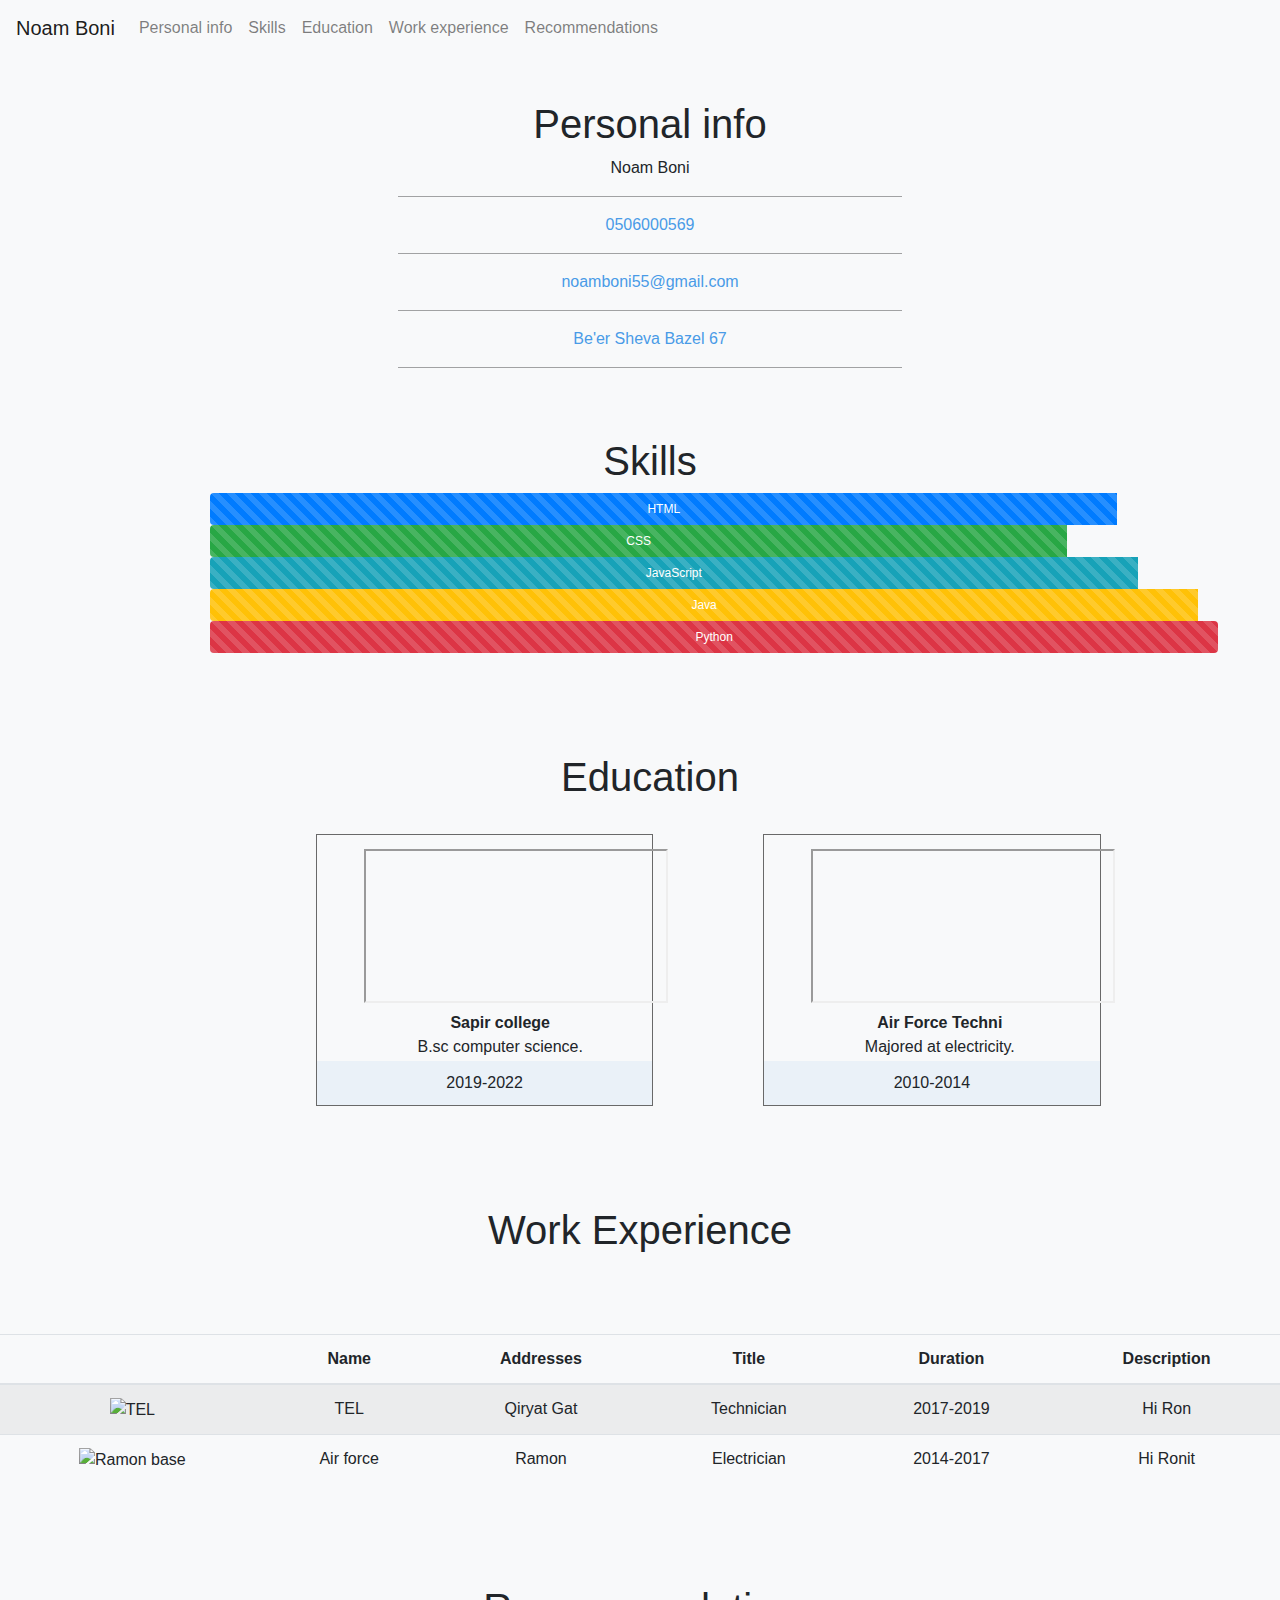
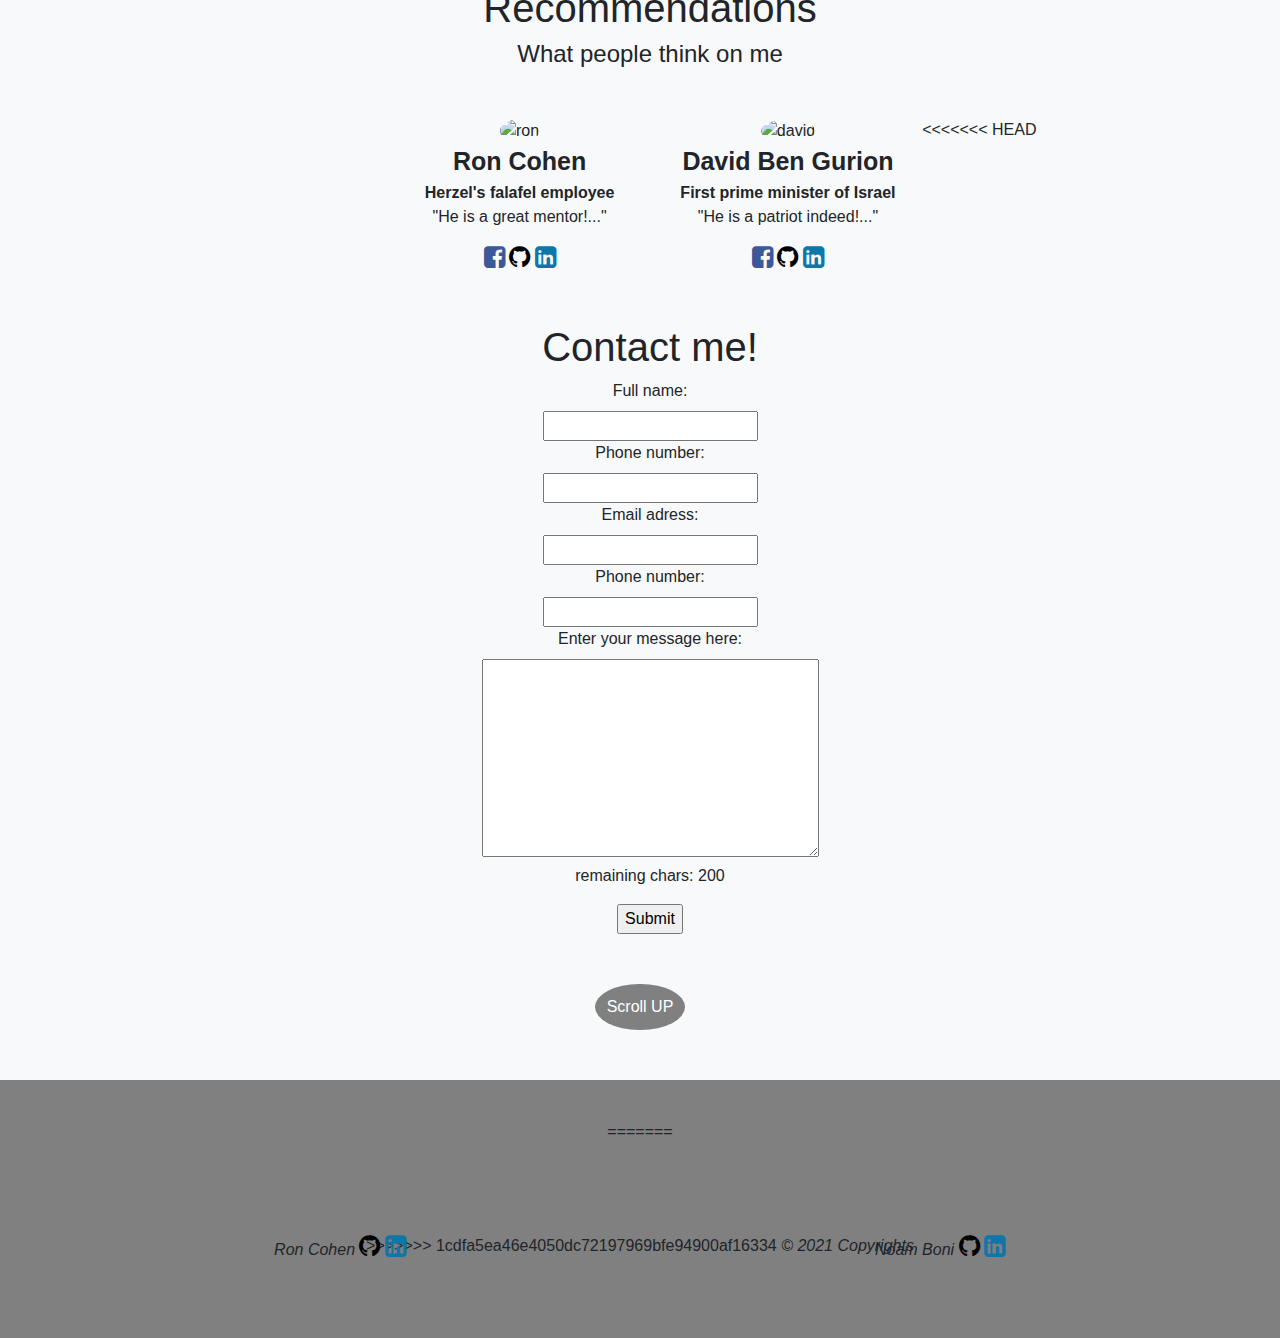
==== commit cab4f06e: "3.0.2" ====
--- a/Code/index.html
+++ b/Code/index.html
@@ -199,6 +199,7 @@
         </ul>
     </section>
 
+<<<<<<< HEAD
     <section id="contact-me">
         <h1>Contact me!</h1>
         <form>
@@ -223,6 +224,9 @@
     </div>
 
     <div class="footer">
+=======
+    <footer class="footer">
+>>>>>>> 1cdfa5ea46e4050dc72197969bfe94900af16334
         <span class="cpr"><i>&copy; 2021 Copyrights</i></span>
         <span class="ron">
             <span><i> Ron Cohen </i></span>
@@ -239,7 +243,7 @@
                 <i class="fa fa-linkedin-square"></i>
             </a>
         </span>
-    </div>
+    </footer>
     <script src="https://code.jquery.com/jquery-3.3.1.slim.min.js"
         integrity="sha384-q8i/X+965DzO0rT7abK41JStQIAqVgRVzpbzo5smXKp4YfRvH+8abtTE1Pi6jizo"
         crossorigin="anonymous"></script>
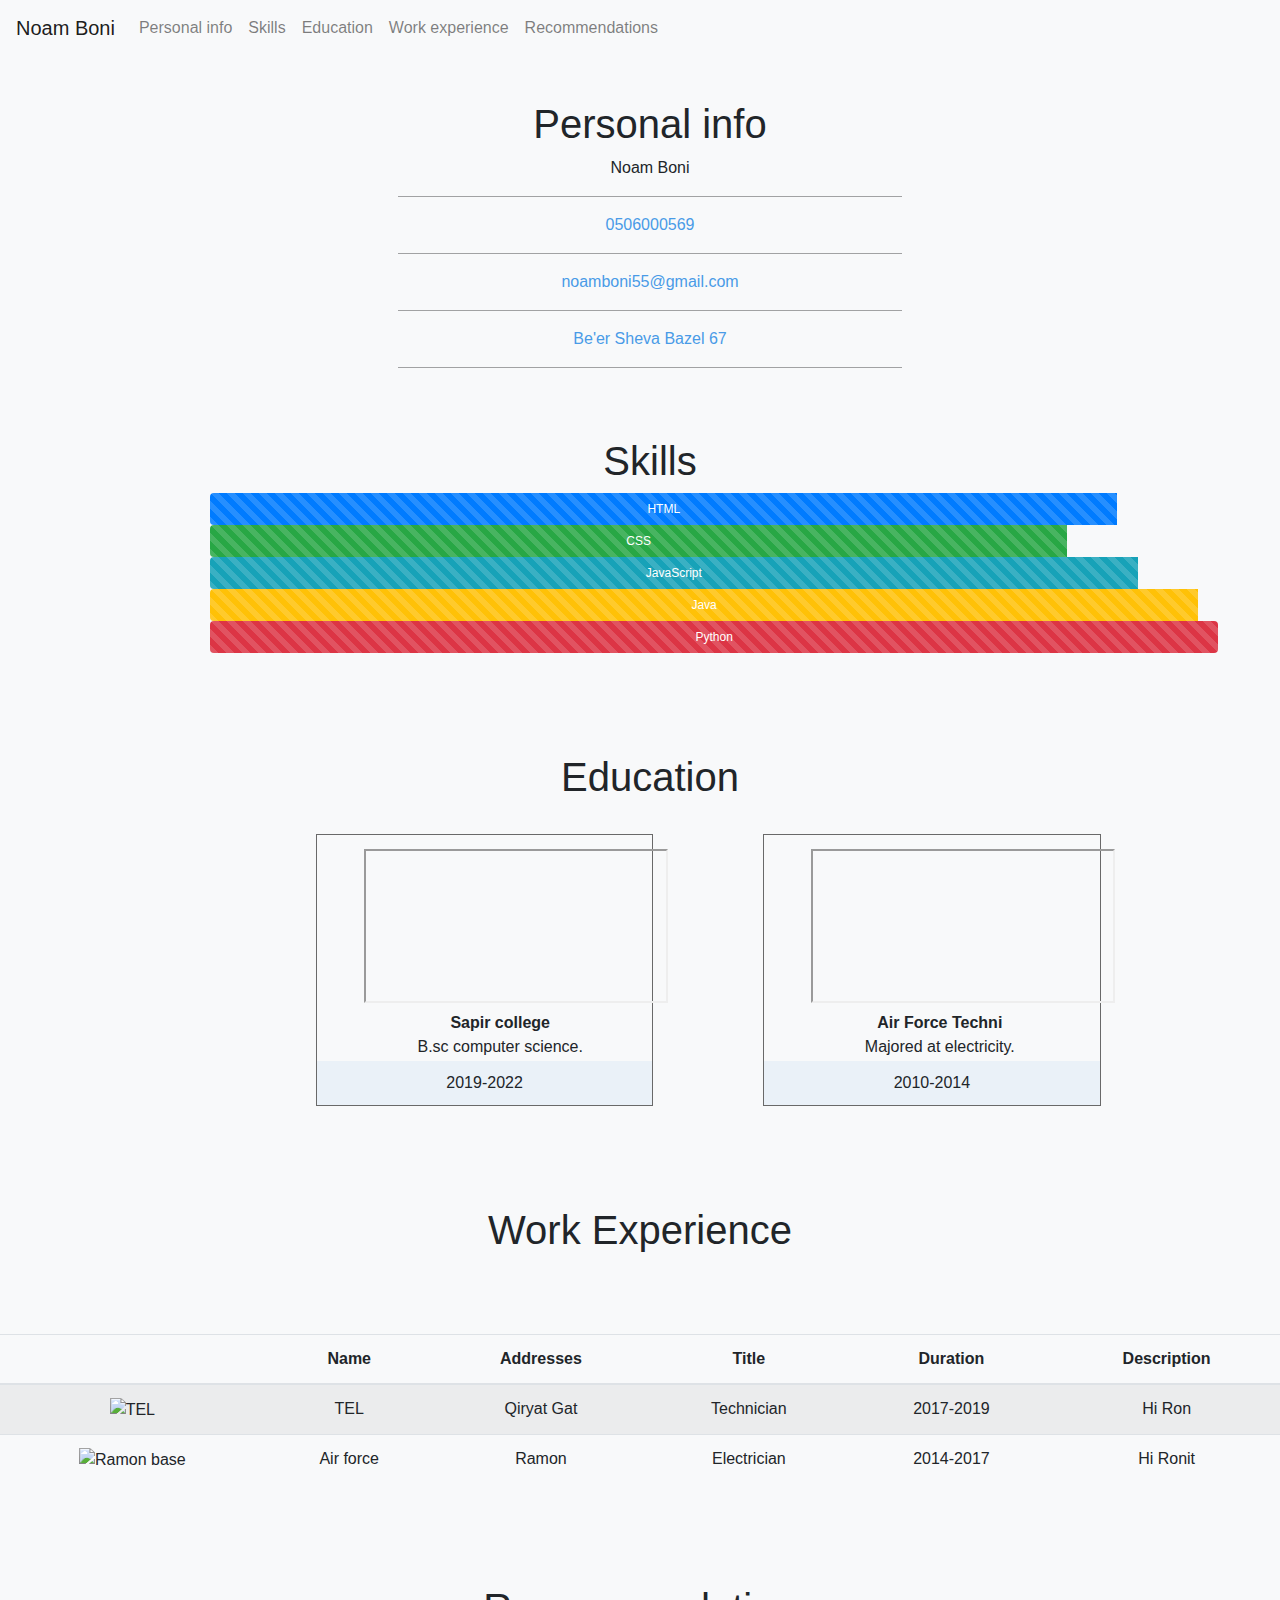
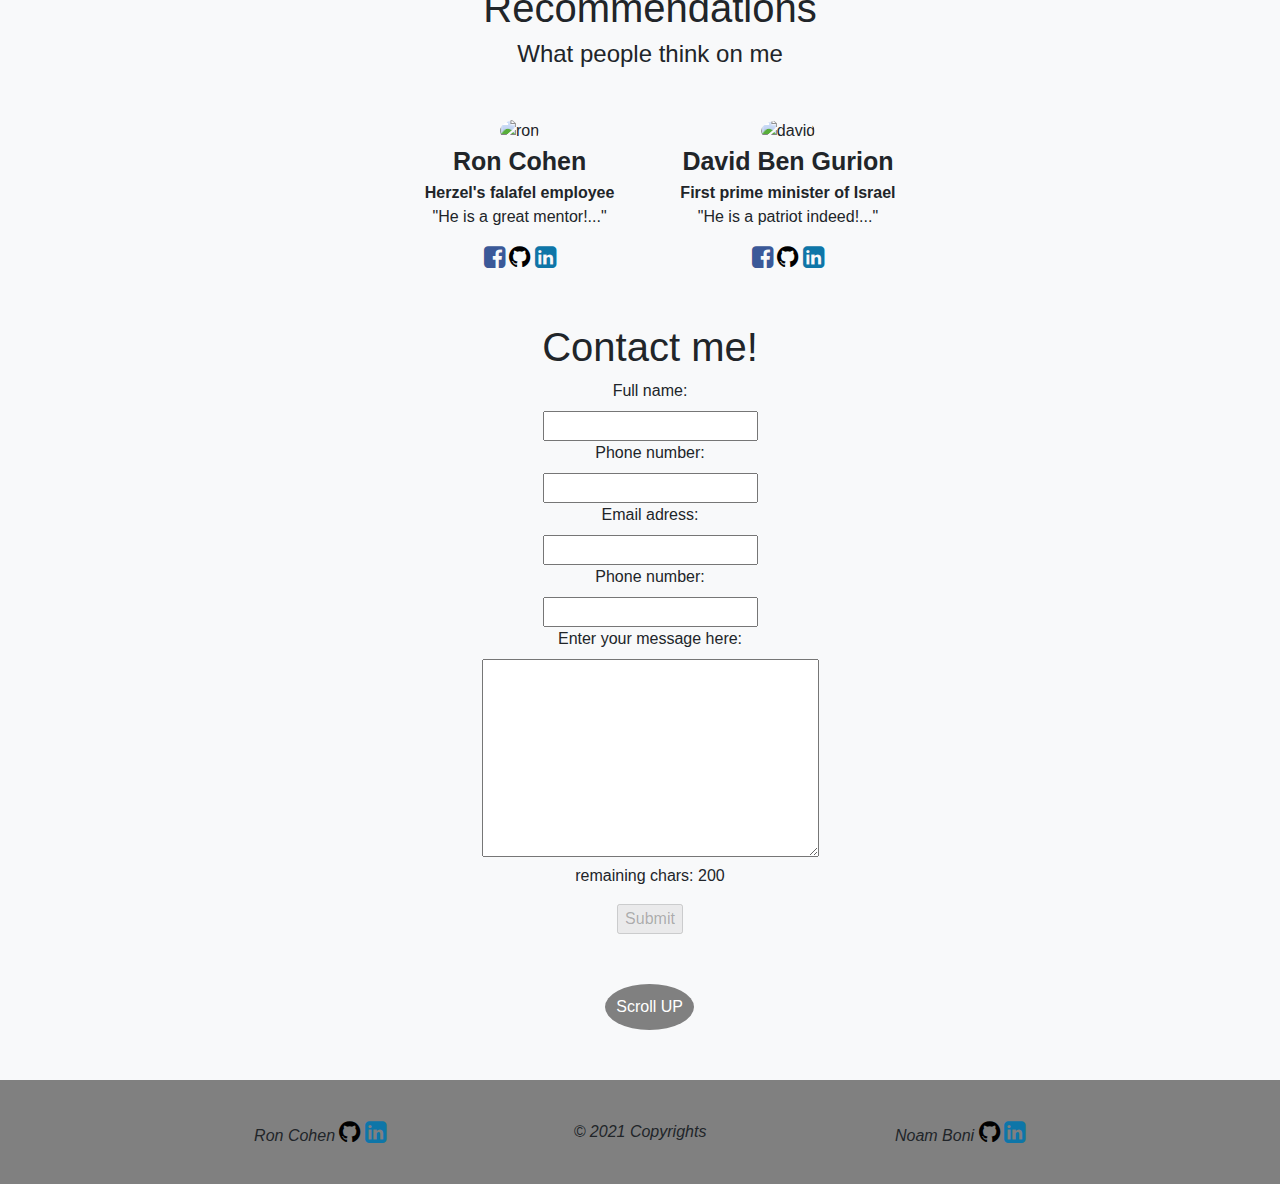
==== commit 990a93fd: "Hi ron" ====
--- a/Code/index.html
+++ b/Code/index.html
@@ -62,7 +62,7 @@
         </div>
         <img id="myImg" class="image" src="../Pictures/noam.jpg">
     </section>
-    <!--  Hi Ron I added this here -->
+    
     <div id="myModal" class="modal">
         <span class="close">&times;</span>
         <img class="modal-content" id="img01">
@@ -199,8 +199,7 @@
         </ul>
     </section>
 
-<<<<<<< HEAD
-    <section id="contact-me">
+    <section id="contact-me" onkeyup="charsCount()">
         <h1>Contact me!</h1>
         <form>
             <label>Full name:</label><br>
@@ -212,21 +211,17 @@
             <label>Phone number:</label><br>
             <input type="text"><br>
             <label>Enter your message here:</label><br>
-            <textarea id="message" cols="34" rows="8" onkeyup="charsCount(this)"></textarea><br>
+            <textarea id="message" cols="34" rows="8"></textarea><br>
             <p id="remain-chars">remaining chars: 200</p>
-            <input id="submit-button" type="submit">
+            <input id="submit-button" type="submit" disabled>
         </form>
     </section>
 
-    <!--  Hi Ron I added this here -->
     <div id="scroll">
         <button onclick="scrollUp()">Scroll UP</button>
     </div>
 
     <div class="footer">
-=======
-    <footer class="footer">
->>>>>>> 1cdfa5ea46e4050dc72197969bfe94900af16334
         <span class="cpr"><i>&copy; 2021 Copyrights</i></span>
         <span class="ron">
             <span><i> Ron Cohen </i></span>
@@ -243,7 +238,7 @@
                 <i class="fa fa-linkedin-square"></i>
             </a>
         </span>
-    </footer>
+    </div>
     <script src="https://code.jquery.com/jquery-3.3.1.slim.min.js"
         integrity="sha384-q8i/X+965DzO0rT7abK41JStQIAqVgRVzpbzo5smXKp4YfRvH+8abtTE1Pi6jizo"
         crossorigin="anonymous"></script>
--- a/Code/style.css
+++ b/Code/style.css
@@ -212,6 +212,7 @@
   padding: 0.7rem;
   font-size: 16px;
   border-radius: 50%;
+  margin-right: -1.2em;
 }
 
 @media only screen and (max-width: 768px) {
@@ -391,8 +392,6 @@
   }
 }
 
-
-/* Hi Ron I added this here */
 
 .modal {
   display: none;
